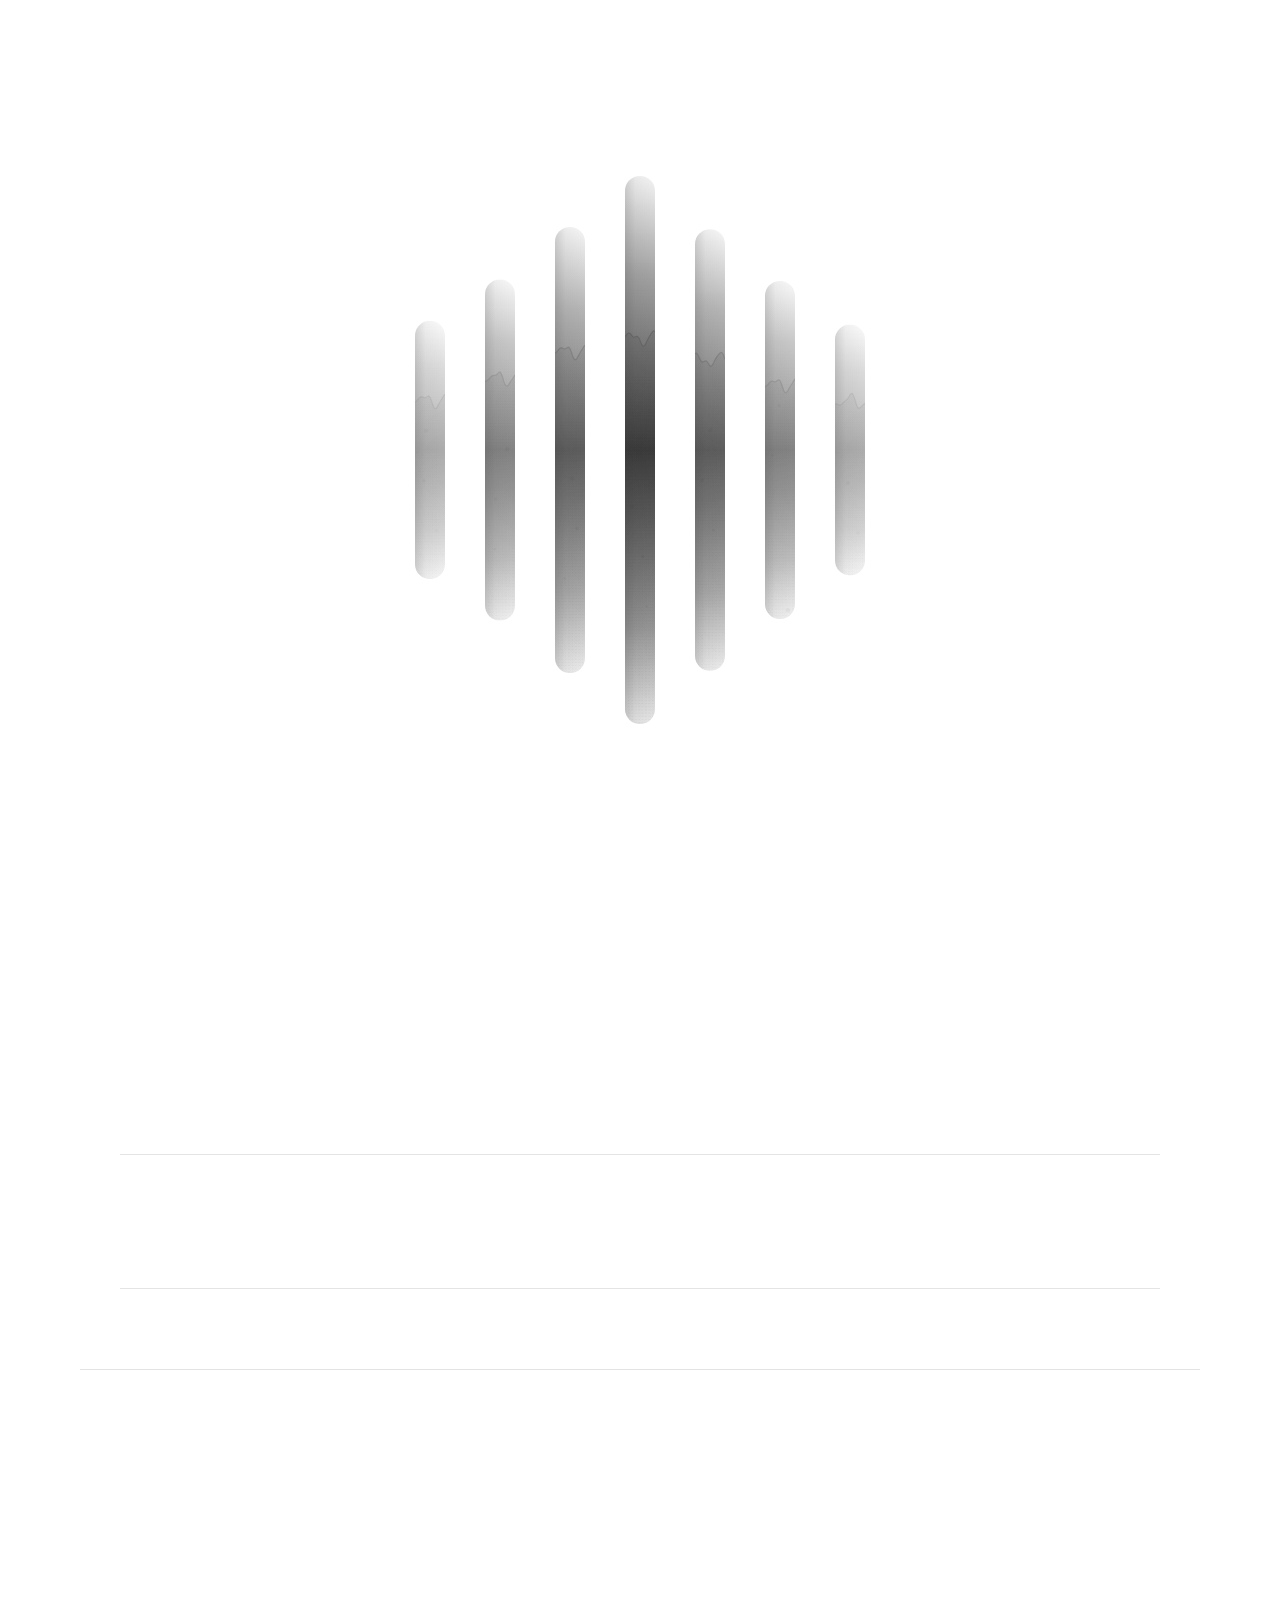
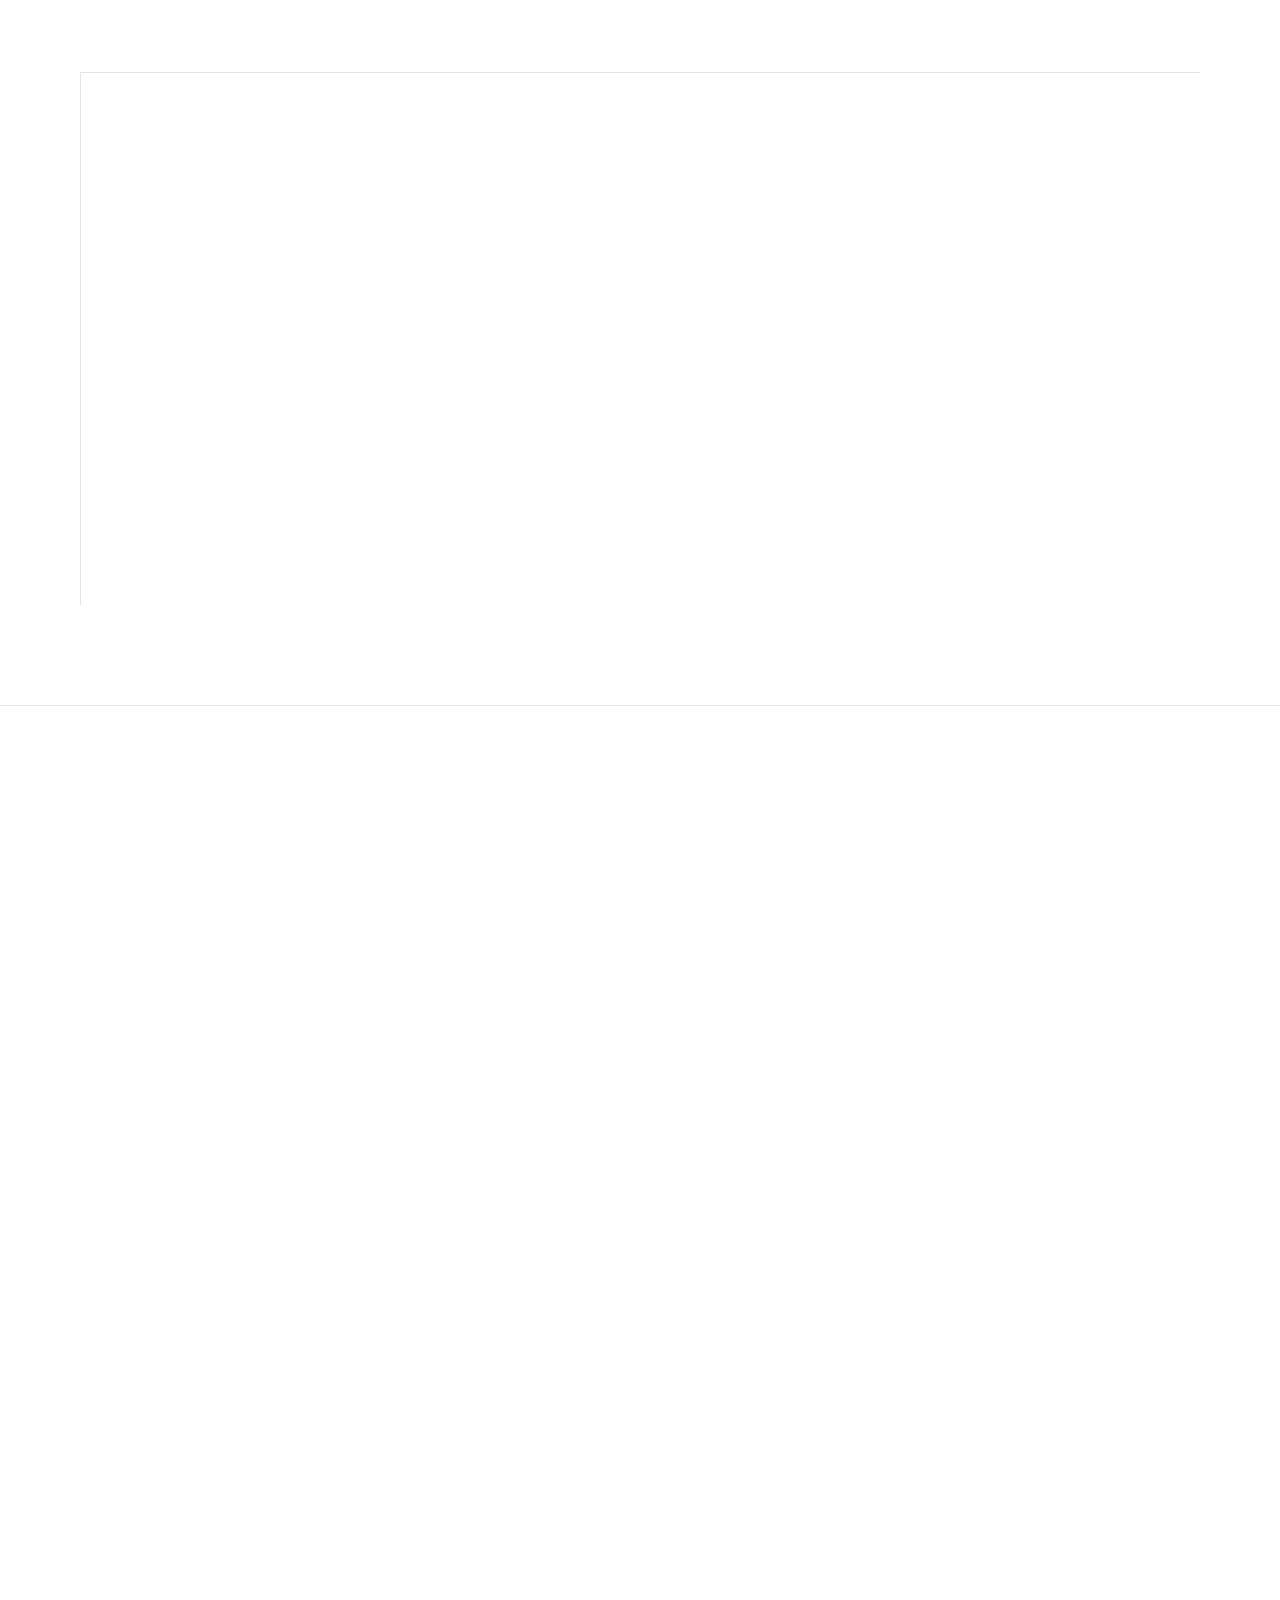
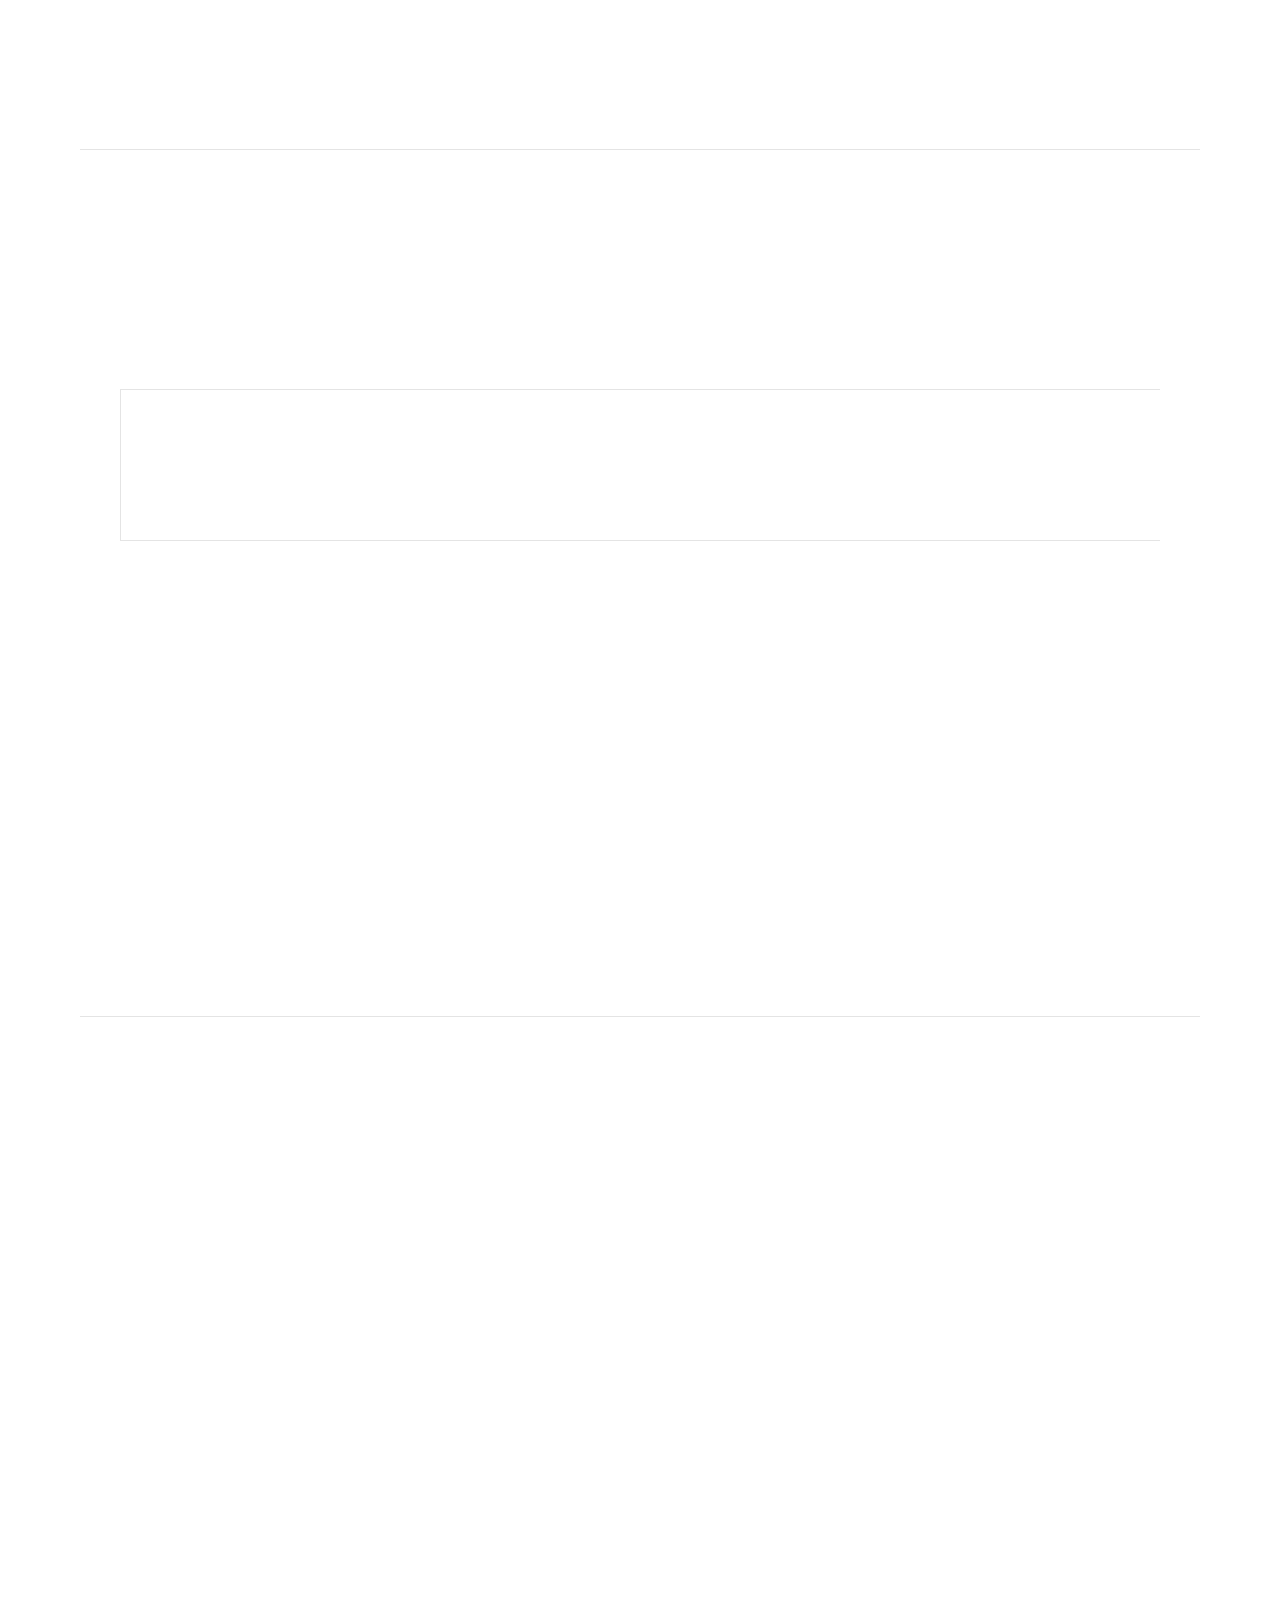
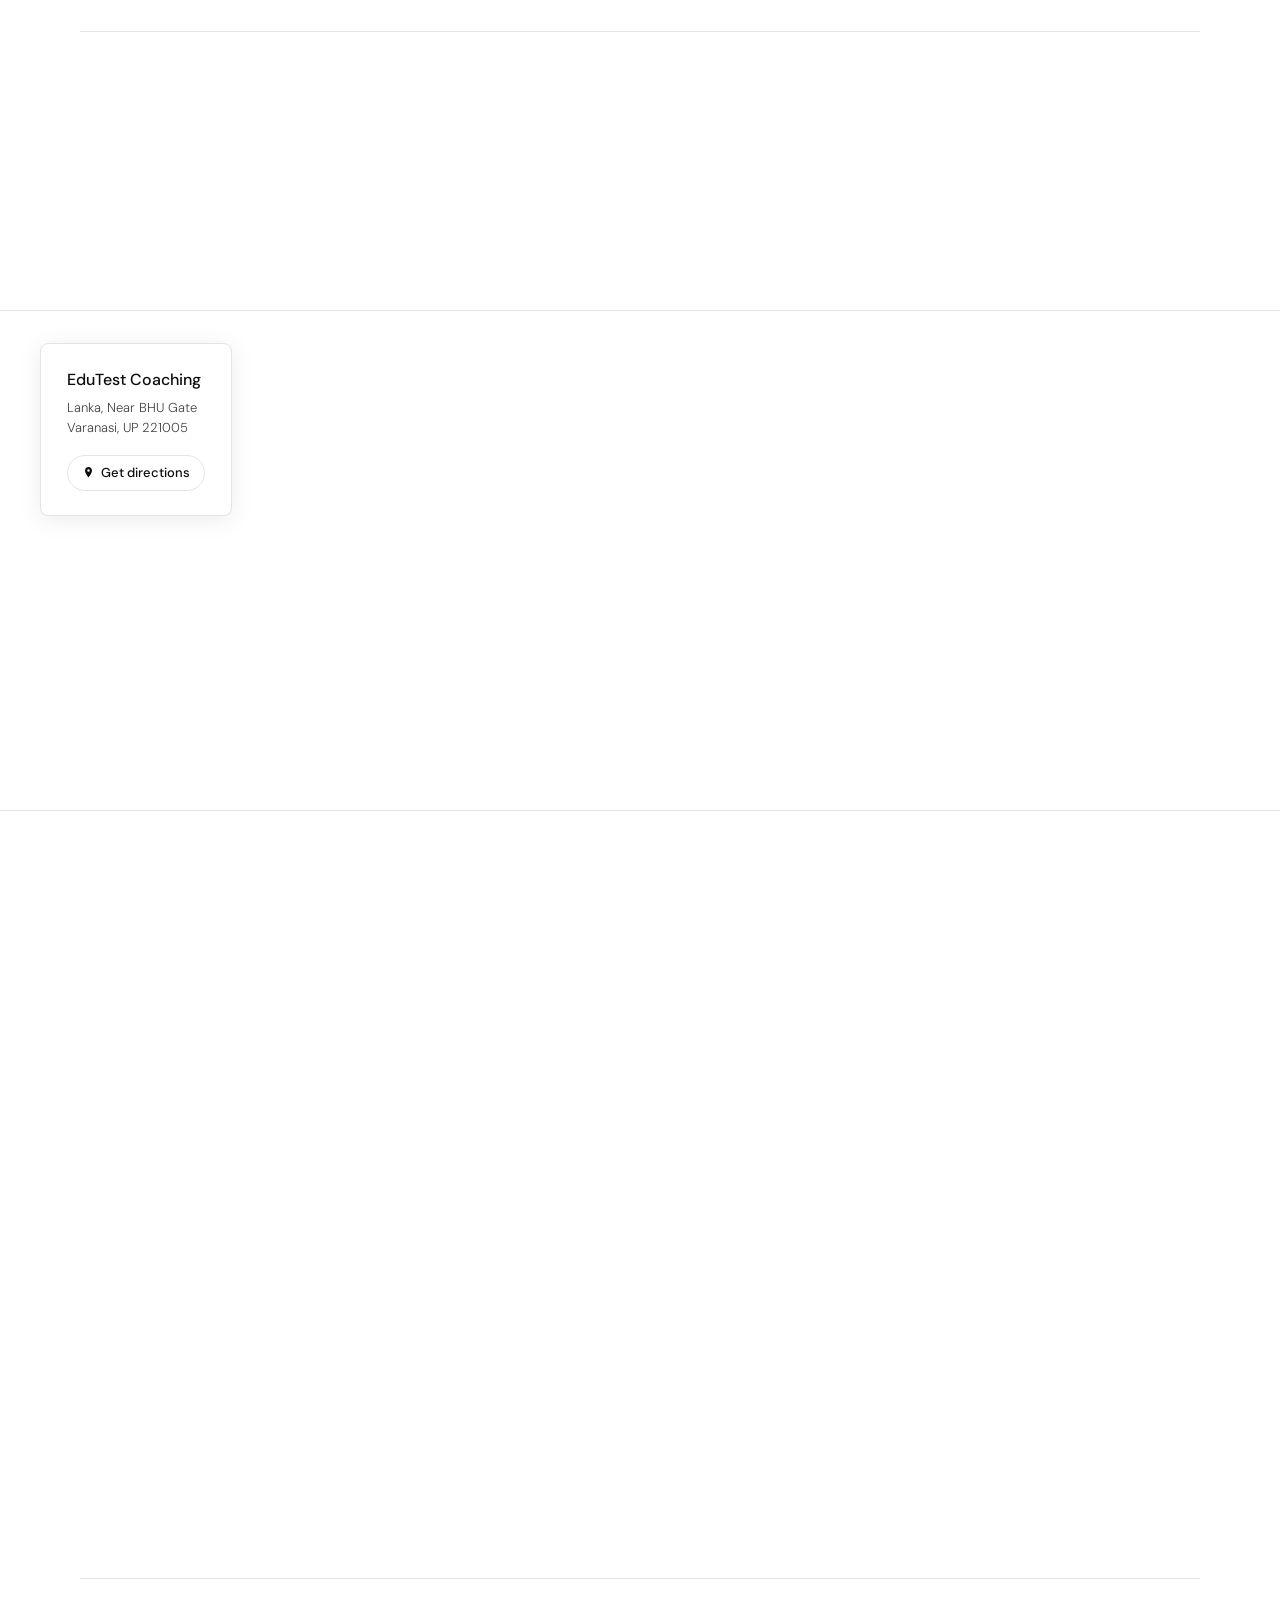
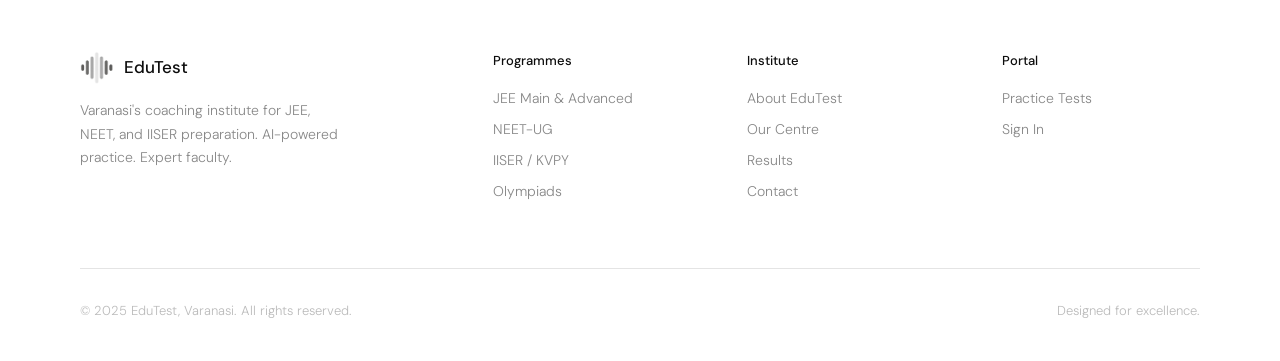
==== index.html @ 00a248c8 "first commit" ====
<!DOCTYPE html>
<html lang="en">
<head>
<meta charset="UTF-8">
<meta name="viewport" content="width=device-width, initial-scale=1.0">
<title>EduTest — Varanasi</title>
<link rel="preconnect" href="https://fonts.googleapis.com">
<link href="https://fonts.googleapis.com/css2?family=Google+Sans:wght@300;400;500&family=Google+Sans+Display:wght@400;500&display=swap" rel="stylesheet">
<link href="https://fonts.googleapis.com/css2?family=DM+Sans:wght@300;400;500&display=swap" rel="stylesheet">
<link rel="stylesheet" href="https://unpkg.com/leaflet@1.9.4/dist/leaflet.css"/>
<link rel="stylesheet" href="mediaquery.css">

<style>
/* ============================================================
   RESET & TOKENS
============================================================ */
*, *::before, *::after { box-sizing: border-box; margin: 0; padding: 0; }
html { font-size: 16px; scroll-behavior: smooth; }

:root {
  --white: #ffffff;
  --ink: #0d0d0d;
  --ink2: #444444;
  --ink3: #888888;
  --ink4: #bbbbbb;
  --line: #e4e4e4;
  --bg: #f7f7f7;
  --font: 'DM Sans', 'Google Sans', sans-serif;
  --nav-h: 64px;
  --sub-h: 52px;
  --ease: cubic-bezier(0.4, 0, 0.2, 1);
  --max: 1120px;
}

body {
  font-family: var(--font);
  background: var(--white);
  color: var(--ink);
  -webkit-font-smoothing: antialiased;
  line-height: 1.5;
  overflow-x: hidden;
}

/* Buttons */
.btn-ghost {
  padding: 8px 18px; border-radius: 999px;
  border: 1.5px solid var(--line);
  background: transparent; color: var(--ink);
  font-family: var(--font); font-size: 14px; font-weight: 400;
  cursor: pointer; text-decoration: none;
  transition: all 0.15s var(--ease);
}
.btn-ghost:hover { background: var(--bg); border-color: #ccc; }

.btn-fill {
  padding: 8px 20px; border-radius: 999px;
  border: none; background: var(--ink); color: white;
  font-family: var(--font); font-size: 14px; font-weight: 500;
  cursor: pointer; text-decoration: none;
  display: inline-flex; align-items: center; gap: 7px;
  transition: opacity 0.15s, transform 0.15s var(--ease);
}
.btn-fill:hover { opacity: 0.82; transform: translateY(-1px); }

/* ============================================================
   NAVBAR — UNIFIED
============================================================ */
.nav-sub {
  position: fixed;
  top: 0; left: 0; right: 0;
  height: 64px;
  z-index: 9999;
  background: rgba(255,255,255,0.0);
  transition: background 0.3s var(--ease), backdrop-filter 0.3s;
  padding: 0 40px;
  display: flex;
  align-items: center;
  justify-content: space-between;
  gap: 40px;
}
.nav-sub::-webkit-scrollbar { display: none; }

.nav-sub.scrolled {
  background: rgba(255,255,255,0.75);
  backdrop-filter: blur(20px);
  -webkit-backdrop-filter: blur(20px);
}



.nav-brand {
  display: flex; align-items: center; gap: 10px;
  text-decoration: none; color: var(--ink);
  font-size: 17px; font-weight: 500;
  letter-spacing: -0.01em;
  white-space: nowrap;
}

.nav-logo-fallback {
  width: 34px; height: 34px;
  border: 1.5px solid var(--ink);
  border-radius: 8px;
  display: flex; align-items: center; justify-content: center;
  font-size: 16px; font-weight: 600; color: var(--ink);
}

.nav-tabs {
  display: flex;
  align-items: center;
  gap: 8px;
  flex: 1;
  justify-content: center;
  overflow-x: auto;
}
.nav-tabs::-webkit-scrollbar { display: none; }

.sub-tab {
  padding: 9px 18px; border-radius: 999px;
  border: none; background: transparent;
  font-family: var(--font); font-size: 14px;
  color: var(--ink3); cursor: pointer;
  white-space: nowrap;
  transition: all 0.18s var(--ease);
}
.sub-tab:hover { color: var(--ink); background: rgba(0,0,0,0.05); }
.sub-tab.active {
  background: var(--ink); color: white;
}

.nav-actions {
  display: flex; align-items: center; gap: 10px;
  white-space: nowrap;
}

/* ============================================================
   PAGE
============================================================ */
.page-offset { padding-top: 64px; }

section { scroll-margin-top: 88px; }

/* ============================================================
   HERO
============================================================ */
.hero {
  padding: 80px 40px 80px;
  max-width: var(--max);
  margin: 0 auto;
  border-bottom: 1px solid var(--line);
}

.hero h1 {
  font-size: clamp(48px, 6.5vw, 88px);
  font-weight: 400;
  line-height: 1.04;
  letter-spacing: -0.035em;
  color: var(--ink);
  max-width: 820px;
  margin-bottom: 28px;
}

.hero-body {
  font-size: 18px;
  font-weight: 300;
  color: var(--ink2);
  max-width: 520px;
  line-height: 1.7;
  margin-bottom: 40px;
}

.hero-btns { display: flex; gap: 12px; flex-wrap: wrap; }
.btn-primary-lg {
  padding: 13px 28px; border-radius: 999px;
  background: var(--ink); color: white; border: none;
  font-family: var(--font); font-size: 15px; font-weight: 500;
  cursor: pointer; text-decoration: none;
  display: inline-flex; align-items: center; gap: 8px;
  transition: opacity 0.15s, transform 0.18s var(--ease);
}
.btn-primary-lg:hover { opacity: 0.82; transform: translateY(-2px); }
.btn-outline-lg {
  padding: 13px 28px; border-radius: 999px;
  background: transparent; color: var(--ink);
  border: 1.5px solid var(--line);
  font-family: var(--font); font-size: 15px; font-weight: 400;
  cursor: pointer; text-decoration: none;
  display: inline-flex; align-items: center; gap: 8px;
  transition: all 0.15s var(--ease);
}
.btn-outline-lg:hover { background: var(--bg); border-color: #bbb; }

/* Hero image placeholder */
.hero-img-placeholder {
  width: 100%; height: 480px;
  background: var(--bg);
  border: 1.5px dashed var(--line);
  border-radius: 4px;
  margin-top: 64px;
  display: flex; align-items: center; justify-content: center;
  flex-direction: column; gap: 10px;
  color: var(--ink4);
}
.hero-img-placeholder svg { opacity: 0.4; }
.hero-img-placeholder span { font-size: 13px; }

/* Hero image */
.hero-img {
  width: 100%; height: auto;
  border-radius: 4px;
  margin-top: -100px;
  display: block;
}

/* Numbers row */
.hero-stats {
  display: flex; gap: 0;
  margin-top: 64px;
  border-top: 1px solid var(--line);
  border-bottom: 1px solid var(--line);
}
.hero-stat {
  flex: 1; padding: 32px 24px;
  border-right: 1px solid var(--line);
}
.hero-stat:last-child { border-right: none; }
.hero-stat-n {
  font-size: 44px; font-weight: 400;
  letter-spacing: -0.03em; line-height: 1;
  margin-bottom: 5px;
}
.hero-stat-l { font-size: 13px; color: var(--ink3); font-weight: 400; }

/* ============================================================
   SECTION COMMON
============================================================ */
.sec {
  padding: 100px 40px;
  max-width: var(--max);
  margin: 0 auto;
  border-bottom: 1px solid var(--line);
}
.sec-full {
  padding: 100px 40px;
  border-bottom: 1px solid var(--line);
}
.sec-inner { max-width: var(--max); margin: 0 auto; }

.sec-label {
  font-size: 12px; font-weight: 500;
  text-transform: uppercase; letter-spacing: 0.1em;
  color: var(--ink3); margin-bottom: 18px;
}
.sec-h {
  font-size: clamp(32px, 4vw, 52px);
  font-weight: 400;
  letter-spacing: -0.025em;
  line-height: 1.08;
  color: var(--ink);
}
.sec-body {
  font-size: 16px; font-weight: 300;
  color: var(--ink2); line-height: 1.75;
  max-width: 600px;
  margin-top: 18px;
}

/* ============================================================
   PROGRAMMES GRID (like AlphaFold 3-col)
============================================================ */
#programmes { padding: 100px 40px; border-bottom: 1px solid var(--line); }
.prog-header { max-width: var(--max); margin: 0 auto 56px; }

.prog-grid {
  max-width: var(--max); margin: 0 auto;
  display: grid;
  grid-template-columns: repeat(3, 1fr);
  border: 1px solid var(--line);
  border-right: none; border-bottom: none;
}
.prog-card {
  padding: 40px 36px 36px;
  border-right: 1px solid var(--line);
  border-bottom: 1px solid var(--line);
  text-decoration: none; color: inherit;
  display: flex;
  flex-direction: column;
  transition: background 0.18s var(--ease);
  cursor: pointer;
}
.prog-card:hover { background: var(--bg); }

/* Image placeholder inside card */
.prog-img {
  width: 100%; height: 200px;
  background: var(--bg);
  border: 1.5px dashed var(--line);
  border-radius: 4px;
  margin-bottom: 28px;
  display: flex; align-items: center; justify-content: center;
  flex-direction: column; gap: 8px;
  color: var(--ink4); font-size: 12px;
  transition: background 0.18s;
}
.prog-card:hover .prog-img { background: #eeeeee; }

.prog-icon { width: 36px; height: 36px; margin-bottom: 20px; }
.prog-name {
  font-size: 22px; font-weight: 500;
  letter-spacing: -0.01em; margin-bottom: 10px;
  line-height: 1.2;
}
.prog-desc {
  font-size: 14px; color: var(--ink2);
  line-height: 1.65; font-weight: 300;
  margin-bottom: 24px;
  flex-grow: 1;
}
.prog-link {
  display: inline-flex; align-items: center; gap: 6px;
  font-size: 13px; font-weight: 500; color: var(--ink);
}
.prog-link svg { transition: transform 0.15s; }
.prog-card:hover .prog-link svg { transform: translateX(4px); }

/* ============================================================
   ABOUT SPLIT
============================================================ */
.about-split {
  display: grid;
  grid-template-columns: 1fr 1fr;
  gap: 80px; align-items: center;
}
.about-img {
  width: 100%; height: 460px;
  background: var(--bg);
  border-radius: 4px;
  display: flex; align-items: center; justify-content: center;
  flex-direction: column; gap: 8px;
  color: var(--ink4); font-size: 12px;
}
.about-text h2 {
  font-size: clamp(30px, 3.5vw, 46px);
  font-weight: 400; letter-spacing: -0.025em; line-height: 1.1;
  margin-bottom: 20px;
}
.about-text p {
  font-size: 15px; color: var(--ink2); line-height: 1.8;
  font-weight: 300; margin-bottom: 14px;
}
.about-text p:last-of-type { margin-bottom: 28px; }

/* Features list */
.feat-list { margin-top: 32px; }
.feat-row {
  display: flex; gap: 18px; padding: 20px 0;
  border-bottom: 1px solid var(--line);
}
.feat-row:first-child { border-top: 1px solid var(--line); }
.feat-icon {
  width: 36px; height: 36px; min-width: 36px;
  border: 1px solid var(--line); border-radius: 8px;
  display: flex; align-items: center; justify-content: center;
}
.feat-text h4 { font-size: 14px; font-weight: 500; margin-bottom: 2px; }
.feat-text p  { font-size: 13px; color: var(--ink3); font-weight: 300; line-height: 1.5; }

/* ============================================================
   RESULTS — NUMBER ROW (like DeepMind stats bar)
============================================================ */
.results-bar {
  display: grid; grid-template-columns: repeat(4, 1fr);
  border: 1px solid var(--line);
  border-right: none;
}
.res-cell {
  padding: 36px 32px;
  border-right: 1px solid var(--line);
}
.res-n {
  font-size: 52px; font-weight: 400;
  letter-spacing: -0.035em; line-height: 1;
  margin-bottom: 6px;
}
.res-l { font-size: 13px; color: var(--ink3); font-weight: 300; }

/* ============================================================
   EXAM PORTAL CTA SECTION
============================================================ */
.portal-cta {
  padding: 100px 40px;
  max-width: var(--max);
  margin: 0 auto;
  display: grid;
  grid-template-columns: 1fr 1fr;
  gap: 80px;
  align-items: center;
  border-bottom: 1px solid var(--line);
}
.portal-cta-text h2 {
  font-size: clamp(32px, 4vw, 52px);
  font-weight: 400; letter-spacing: -0.025em; line-height: 1.08;
  margin-bottom: 20px;
}
.portal-cta-text p {
  font-size: 15px; color: var(--ink2); font-weight: 300; line-height: 1.8;
  margin-bottom: 32px;
}
.portal-img {
  width: 100%; height: 380px;
  background: var(--bg);
  border: 1.5px dashed var(--line);
  border-radius: 4px;
  display: flex; align-items: center; justify-content: center;
  flex-direction: column; gap: 8px;
  color: var(--ink4); font-size: 12px;
}

/* ============================================================
   MAP SECTION
============================================================ */
.map-section { padding: 0; border-bottom: 1px solid var(--line); }
.map-header {
  max-width: var(--max); margin: 0 auto;
  padding: 72px 40px 48px;
}
.map-header h2 {
  font-size: clamp(32px, 4vw, 52px);
  font-weight: 400; letter-spacing: -0.025em; line-height: 1.08;
  margin-bottom: 14px;
}
.map-header p { font-size: 15px; color: var(--ink2); font-weight: 300; }

.map-container {
  position: relative;
  height: 500px;
  border-top: 1px solid var(--line);
  z-index: 1;
}
#map { width: 100%; height: 100%; z-index: 1; }

.map-info-card {
  position: absolute; top: 32px; left: 40px; z-index: 999;
  background: white;
  border: 1px solid var(--line);
  border-radius: 8px;
  padding: 24px 26px;
  max-width: 280px;
  box-shadow: 0 4px 24px rgba(0,0,0,0.08);
}
.map-info-card h3 { font-size: 16px; font-weight: 500; margin-bottom: 6px; }
.map-info-card p  { font-size: 13px; color: var(--ink2); line-height: 1.6; margin-bottom: 16px; font-weight: 300; }
.map-info-card a {
  display: inline-flex; align-items: center; gap: 6px;
  font-size: 13px; font-weight: 500; color: var(--ink);
  text-decoration: none; padding: 7px 14px;
  border: 1px solid var(--line); border-radius: 999px;
  transition: all 0.15s;
}
.map-info-card a:hover { background: var(--bg); }

/* ============================================================
   FOOTER
============================================================ */
footer {
  padding: 72px 40px 40px;
}
.footer-inner { max-width: var(--max); margin: 0 auto; }
.footer-top {
  display: grid;
  grid-template-columns: 1.8fr 1fr 1fr 1fr;
  gap: 56px;
  padding-bottom: 56px;
  border-bottom: 1px solid var(--line);
}
.footer-brand p {
  font-size: 14px; color: var(--ink3);
  line-height: 1.7; margin-top: 14px;
  max-width: 260px; font-weight: 300;
}
.footer-col h4 { font-size: 13px; font-weight: 500; margin-bottom: 18px; }
.footer-col a {
  display: block; font-size: 14px; color: var(--ink3);
  text-decoration: none; margin-bottom: 10px; font-weight: 300;
  transition: color 0.12s;
}
.footer-col a:hover { color: var(--ink); }
.footer-bottom {
  display: flex; justify-content: space-between; align-items: center;
  padding-top: 32px;
  font-size: 13px; color: var(--ink4); font-weight: 300;
}

/* ============================================================
   PLACEHOLDER HELPER
============================================================ */
.ph-icon {
  width: 32px; height: 32px; opacity: 0.3;
}

/* ============================================================
   SCROLL ANIMATIONS
============================================================ */
.reveal {
  opacity: 0; transform: translateY(20px);
  transition: opacity 0.6s var(--ease), transform 0.6s var(--ease);
}
.reveal.in { opacity: 1; transform: translateY(0); }

/* Stagger children */
.reveal-group > * {
  opacity: 0; transform: translateY(20px);
  transition: opacity 0.5s var(--ease), transform 0.5s var(--ease);
}
.reveal-group.in > *:nth-child(1) { opacity:1;transform:translateY(0);transition-delay:0ms }
.reveal-group.in > *:nth-child(2) { opacity:1;transform:translateY(0);transition-delay:80ms }
.reveal-group.in > *:nth-child(3) { opacity:1;transform:translateY(0);transition-delay:160ms }
.reveal-group.in > *:nth-child(4) { opacity:1;transform:translateY(0);transition-delay:240ms }

/* ============================================================
   RESPONSIVE
============================================================ */
@media (max-width: 900px) {
  .prog-grid { grid-template-columns: 1fr 1fr; }
  .about-split { grid-template-columns: 1fr; gap: 40px; }
  .results-bar { grid-template-columns: 1fr 1fr; }
  .portal-cta { grid-template-columns: 1fr; gap: 40px; }
  .footer-top { grid-template-columns: 1fr 1fr; gap: 32px; }
  .nav-links { display: none; }
  .hero-stats { flex-direction: column; }
  .hero-stat { border-right: none; border-bottom: 1px solid var(--line); padding: 20px 0; }
}
@media (max-width: 600px) {
  .nav-sub { padding: 0 20px; }
  .nav-tabs { gap: 4px; }
  .sub-tab { padding: 7px 12px; font-size: 13px; }
  .nav-brand { font-size: 15px; }
  .hero, .sec, #programmes { padding: 60px 20px; }
  .sec-full { padding: 60px 20px; }
  .prog-grid { grid-template-columns: 1fr; }
  .results-bar { grid-template-columns: 1fr; }
  .footer-top { grid-template-columns: 1fr; }
  footer { padding: 48px 20px 32px; }
  .map-info-card { top: 16px; left: 16px; max-width: 220px; padding: 16px 18px; }
}
</style>

<!-- Priority: Load navbar responsive AFTER inline styles for higher specificity -->
<link rel="stylesheet" href="navbar_mediaquery.css">

</head>
<body>

<!-- ============================================================
  LOADING SCREEN WITH WAVE ANIMATION
============================================================ -->
<div id="loadingScreen" style="position: fixed; top: 0; left: 0; width: 100%; height: 100%; background: #ffffff; display: flex; align-items: center; justify-content: center; z-index: 10000; opacity: 1; transition: opacity 0.6s ease-out;">
  <iframe src="logo_and_loading.html" id="loadingIframe" style="border: none; width: 100%; height: 100%;"></iframe>
</div>

<!-- ============================================================
  NAVBAR (Unified)
============================================================ -->
<nav class="nav-sub" id="navSub">
  <!-- Brand -->
  <a class="nav-brand" href="#">
    <img src="logo.png" alt="EduTest Logo" style="width: 34px; height: 34px; border-radius: 8px; display: block;">
    EduTest
  </a>

  <!-- Navigation Tabs -->
  <div class="nav-tabs">
    <button class="sub-tab active" onclick="scrollToSec('home', this)">Home</button>
    <button class="sub-tab" onclick="scrollToSec('programmes', this)">Programmes</button>
    <button class="sub-tab" onclick="scrollToSec('about', this)">About</button>
    <button class="sub-tab" onclick="scrollToSec('results', this)">Results</button>
    <button class="sub-tab" onclick="scrollToSec('centre', this)">Our Centre</button>
    <button class="sub-tab" onclick="scrollToSec('portal', this)">Exam Portal</button>
    <button class="sub-tab" onclick="scrollToSec('contact', this)">Contact</button>
  </div>

  <!-- Action Buttons -->
  <div class="nav-actions">
    <a href="#portal" class="btn-ghost">Sign in</a>
    <a href="#portal" class="btn-fill">
      <svg width="13" height="13" viewBox="0 0 13 13" fill="none">
        <path d="M6.5 1l1.4 3.1L11 5.2l-3.1 1.3L6.5 10 5.1 6.5 2 5.2l3.1-1.1L6.5 1z" fill="white"/>
      </svg>
      Enter Portal
    </a>
  </div>
</nav>

<!-- ============================================================
  PAGE
============================================================ -->
<div class="page-offset">

<!-- ==================== HERO ==================== -->
<section id="home">
  <div class="hero">
    <h1 class="reveal">Prepare smarter.<br>Achieve more.</h1>

    <p class="hero-body reveal">
      JEE, NEET, IISER — structured preparation with experienced faculty and an AI-powered practice platform.
    </p>

    <div class="hero-btns reveal">
      <a href="#portal" class="btn-primary-lg">
        <svg width="14" height="14" viewBox="0 0 14 14" fill="none"><path d="M7 1l1.5 3.5L12 6l-3.5 1.5L7 11l-1.5-3.5L2 6l3.5-1.5L7 1z" fill="white"/></svg>
        Start Practicing
      </a>
      <a href="#about" class="btn-outline-lg">Learn about us</a>
    </div>

    <!-- HERO IMAGE -->
    <img src="Home_tree.svg" alt="Hero banner" class="hero-img reveal">

    <!-- STATS -->
    <div class="hero-stats reveal-group">
      <div class="hero-stat">
        <div class="hero-stat-n" data-count="1200" data-suffix="+">—</div>
        <div class="hero-stat-l">Students enrolled</div>
      </div>
      <div class="hero-stat">
        <div class="hero-stat-n" data-count="340" data-suffix="+">—</div>
        <div class="hero-stat-l">JEE selections 2024</div>
      </div>
      <div class="hero-stat">
        <div class="hero-stat-n" data-count="280" data-suffix="+">—</div>
        <div class="hero-stat-l">NEET qualifiers 2024</div>
      </div>
      <div class="hero-stat">
        <div class="hero-stat-n" data-count="8">—</div>
        <div class="hero-stat-l">Years of operation</div>
      </div>
    </div>
  </div>
</section>

<!-- ==================== PROGRAMMES ==================== -->
<section id="programmes">
  <div class="prog-header reveal">
    <div class="sec-label">Our Programmes</div>
    <h2 class="sec-h" style="max-width:600px">Every path to excellence, covered.</h2>
  </div>

  <div class="prog-grid reveal-group">

    <!-- JEE -->
    <a class="prog-card" href="#programmes">
      <img src="IIT Bombay.jpg" alt="IIT Bombay" class="prog-img" style="width: 100%; height: 200px; object-fit: cover; border-radius: 4px; margin-bottom: 28px;">
      <div class="sec-label" style="margin-bottom:10px">Engineering Entrance</div>
      <div class="prog-name">JEE Main<br>& Advanced</div>
      <p class="prog-desc">Comprehensive preparation covering Physics, Chemistry, and Mathematics with deep conceptual focus and unlimited AI practice tests.</p>
      <span class="prog-link">
        Learn more
        <svg width="14" height="14" viewBox="0 0 14 14" fill="none"><path d="M3 7h8M7 3l4 4-4 4" stroke="currentColor" stroke-width="1.4" stroke-linecap="round"/></svg>
      </span>
    </a>

    <!-- NEET -->
    <a class="prog-card" href="#programmes">
      <img src="AIMS.jpg" alt="AIMS Delhi" class="prog-img" style="width: 100%; height: 200px; object-fit: cover; object-position: bottom; border-radius: 4px; margin-bottom: 28px;">
      <div class="sec-label" style="margin-bottom:10px">Medical Entrance</div>
      <div class="prog-name">NEET-UG<br>Preparation</div>
      <p class="prog-desc">Structured medical entrance preparation covering Biology, Physics, and Chemistry. Proven methods trusted by hundreds of aspirants.</p>
      <span class="prog-link">
        Learn more
        <svg width="14" height="14" viewBox="0 0 14 14" fill="none"><path d="M3 7h8M7 3l4 4-4 4" stroke="currentColor" stroke-width="1.4" stroke-linecap="round"/></svg>
      </span>
    </a>

    <!-- IISER -->
    <a class="prog-card" href="#programmes">
      <img src="IISC.svg" alt="IISc Bangalore" class="prog-img" style="width: 100%; height: 200px; object-fit: cover; object-position: center; border-radius: 4px; margin-bottom: 28px;">
      <div class="sec-label" style="margin-bottom:10px">Research Sciences</div>
      <div class="prog-name">IISER · KVPY<br>& Olympiads</div>
      <p class="prog-desc">Research-oriented preparation for IISER Aptitude Test, KVPY fellowship, and national science olympiads. Built for curious minds.</p>
      <span class="prog-link">
        Learn more
        <svg width="14" height="14" viewBox="0 0 14 14" fill="none"><path d="M3 7h8M7 3l4 4-4 4" stroke="currentColor" stroke-width="1.4" stroke-linecap="round"/></svg>
      </span>
    </a>

  </div>
</section>

<!-- ==================== ABOUT ==================== -->
<section id="about">
  <div class="sec">
    <div class="about-split">
      <div class="about-img reveal">
        <img src="library.svg" alt="EduTest Coaching Centre" style="width: 100%; height: 100%; object-fit: cover; border-radius: 4px;">
      </div>
      <div class="about-text reveal">
        <div class="sec-label">About EduTest</div>
        <h2>Eight years.<br>One mission.</h2>
        <p>EduTest was founded in Varanasi in 2017 to give every student from this city the same quality of preparation available in Kota — without leaving home.</p>
        <p>Small batches. Experienced faculty. An AI-powered practice platform that never runs out of questions. This is how we prepare students who compete at the national level.</p>
        <a href="#contact" class="btn-outline-lg" style="margin-top:8px">Get in touch</a>

        <div class="feat-list">
          <div class="feat-row">
            <div class="feat-icon">
              <svg width="18" height="18" viewBox="0 0 18 18" fill="none"><rect x="2" y="2" width="14" height="14" rx="3" stroke="currentColor" stroke-width="1.3"/><path d="M5 9h8M9 5v8" stroke="currentColor" stroke-width="1.3" stroke-linecap="round"/></svg>
            </div>
            <div class="feat-text">
              <h4>AI-Generated Practice Tests</h4>
              <p>Unlimited JEE/NEET questions generated on demand, tailored to difficulty and subject.</p>
            </div>
          </div>
          <div class="feat-row">
            <div class="feat-icon">
              <svg width="18" height="18" viewBox="0 0 18 18" fill="none"><circle cx="9" cy="9" r="7" stroke="currentColor" stroke-width="1.3"/><path d="M9 5v4l3 2" stroke="currentColor" stroke-width="1.3" stroke-linecap="round"/></svg>
            </div>
            <div class="feat-text">
              <h4>3-Hour Timed Mock Tests</h4>
              <p>Real exam conditions with tab-switch monitoring and instant result analysis.</p>
            </div>
          </div>
          <div class="feat-row">
            <div class="feat-icon">
              <svg width="18" height="18" viewBox="0 0 18 18" fill="none"><path d="M9 2C6.24 2 4 4.24 4 7c0 4 5 9 5 9s5-5 5-9c0-2.76-2.24-5-5-5zm0 6.5a1.5 1.5 0 1 1 0-3 1.5 1.5 0 0 1 0 3z" stroke="currentColor" stroke-width="1.3" fill="none"/></svg>
            </div>
            <div class="feat-text">
              <h4>Offline Centre in Varanasi</h4>
              <p>Dedicated lab near BHU Gate with 15 computers, smart classrooms, and daily doubt sessions.</p>
            </div>
          </div>
        </div>
      </div>
    </div>
  </div>
</section>

<!-- ==================== RESULTS ==================== -->
<section id="results">
  <div class="sec">
    <div class="sec-label reveal">2024 Results</div>
    <h2 class="sec-h reveal" style="margin-bottom:48px">The numbers speak.</h2>
    <div class="results-bar reveal-group">
      <div class="res-cell">
        <div class="res-n" data-count="340" data-suffix="+">—</div>
        <div class="res-l">JEE Main qualifiers</div>
      </div>
      <div class="res-cell">
        <div class="res-n" data-count="89" data-suffix="+">—</div>
        <div class="res-l">JEE Advanced qualifiers</div>
      </div>
      <div class="res-cell">
        <div class="res-n" data-count="280" data-suffix="+">—</div>
        <div class="res-l">NEET qualifiers</div>
      </div>
      <div class="res-cell">
        <div class="res-n" data-count="42" data-suffix="+">—</div>
        <div class="res-l">Govt MBBS seats</div>
      </div>
    </div>

<!-- Toppers image placeholder -->
<img src="foot.svg" style="width:100%;height:320px;object-fit:cover;object-position:center;border-radius:4px;margin-top:48px;" class="reveal">
</div>
</section>

<!-- ==================== EXAM PORTAL ==================== -->
<section id="portal">
  <div class="portal-cta">
    <div class="portal-cta-text reveal">
      <div class="sec-label">Practice Portal</div>
      <h2>Unlimited AI practice. Anytime.</h2>
      <p>Sign in with your Google account to access the exam portal. Generate JEE, NEET, or IISER questions instantly, take 3-hour timed tests, and review every answer in detail.</p>
      <p>Your progress is saved automatically. Every test. Every score. All in one place.</p>
      <a href="pages/exam-portal.html" class="btn-primary-lg">
        <svg width="14" height="14" viewBox="0 0 14 14" fill="none"><path d="M7 1l1.5 3.5L12 6l-3.5 1.5L7 11l-1.5-3.5L2 6l3.5-1.5L7 1z" fill="white"/></svg>
        Enter Exam Portal
      </a>
    </div>
    <div class="portal-img reveal">
      <svg class="ph-icon" viewBox="0 0 32 32" fill="none"><rect x="4" y="6" width="24" height="20" rx="2" stroke="currentColor" stroke-width="1.5"/><path d="M4 13h24M10 6v4" stroke="currentColor" stroke-width="1.3"/></svg>
      <img src="mission.jpg" style="width:100%;height:380px;object-fit:cover;object-position:center;border-radius:4px;" class="reveal">>
    </div>
  </div>
</section>

<!-- ==================== CENTRE / MAP ==================== -->
<section id="centre">
  <div class="map-section">
    <div class="map-header">
      <div class="sec-label reveal">Our Centre</div>
      <h2 class="reveal">Varanasi, Uttar Pradesh.</h2>
      <p class="reveal" style="font-size:15px;color:var(--ink2);font-weight:300;max-width:480px;line-height:1.75;margin-top:12px">Located near BHU Gate, Lanka. Dedicated computer lab, smart classrooms, and daily doubt sessions — all under one roof.</p>
    </div>
    <div class="map-container">
      <div class="map-info-card">
        <h3>EduTest Coaching</h3>
        <p>Lanka, Near BHU Gate<br>Varanasi, UP 221005</p>
        <a href="https://www.google.com/maps?q=25.2677,82.9913" target="_blank">
          <svg width="13" height="13" viewBox="0 0 13 13" fill="none"><path d="M6.5 1C4.57 1 3 2.57 3 4.5c0 2.75 3.5 7 3.5 7s3.5-4.25 3.5-7C10 2.57 8.43 1 6.5 1zm0 4.75a1.25 1.25 0 1 1 0-2.5 1.25 1.25 0 0 1 0 2.5z" fill="currentColor"/></svg>
          Get directions
        </a>
      </div>
      <div id="map"></div>
    </div>
  </div>
</section>

<!-- ==================== CONTACT ==================== -->
<section id="contact">
  <div class="sec">
    <div class="about-split">
      <div class="reveal">
        <div class="sec-label">Contact</div>
        <h2 class="sec-h" style="margin-bottom:20px">Get in touch.</h2>
        <p class="sec-body" style="margin-top:0;margin-bottom:40px">Questions about admissions, batches, or fees? We respond within a few hours.</p>
        <div style="border-top:1px solid var(--line)">
          <div style="padding:20px 0;border-bottom:1px solid var(--line)">
            <div class="sec-label" style="margin-bottom:4px">Phone</div>
            <a href="tel:+9198765432**" style="font-size:20px;font-weight:400;color:var(--ink);text-decoration:none;letter-spacing:-0.01em">+91 98765 43210</a>
          </div>
          <div style="padding:20px 0;border-bottom:1px solid var(--line)">
            <div class="sec-label" style="margin-bottom:4px">Email</div>
            <a href="mailto:info@edutest.in" style="font-size:20px;font-weight:400;color:var(--ink);text-decoration:none;letter-spacing:-0.01em">info@edutest.in</a>
          </div>
          <div style="padding:20px 0;border-bottom:1px solid var(--line)">
            <div class="sec-label" style="margin-bottom:4px">Address</div>
            <span style="font-size:16px;font-weight:300;color:var(--ink2)">Lanka, Near BHU Gate, Varanasi, UP 221005</span>
          </div>
          <div style="padding:20px 0">
            <div class="sec-label" style="margin-bottom:4px">Hours</div>
            <span style="font-size:16px;font-weight:300;color:var(--ink2)">Mon – Sat: 7 AM – 9 PM</span>
          </div>
        </div>
      </div>
      <img src="gate.jpg" alt="EduTest Gate Entrance" style="width:100%;height:420px;border-radius:4px;object-fit:cover;display:block;" class="reveal">
    </div>
  </div>
</section>

</div><!-- end page-offset -->

<!-- ==================== FOOTER ==================== -->
<footer>
  <div class="footer-inner">
    <div class="footer-top">
      <div class="footer-brand">
        <div class="nav-brand" style="display:flex;align-items:center;gap:10px;font-size:17px;font-weight:500">
          <img src="logo.png" alt="EduTest Logo" style="width: 34px; height: 34px; border-radius: 8px;">
          EduTest
        </div>
        <p>Varanasi's coaching institute for JEE, NEET, and IISER preparation. AI-powered practice. Expert faculty.</p>
      </div>
      <div class="footer-col">
        <h4>Programmes</h4>
        <a href="#programmes">JEE Main & Advanced</a>
        <a href="#programmes">NEET-UG</a>
        <a href="#programmes">IISER / KVPY</a>
        <a href="#programmes">Olympiads</a>
      </div>
      <div class="footer-col">
        <h4>Institute</h4>
        <a href="#about">About EduTest</a>
        <a href="#centre">Our Centre</a>
        <a href="#results">Results</a>
        <a href="#contact">Contact</a>
      </div>
      <div class="footer-col">
        <h4>Portal</h4>
        <a href="pages/exam-portal.html">Practice Tests</a>
        <a href="pages/exam-portal.html">Sign In</a>
      </div>
    </div>
    <div class="footer-bottom">
      <span>© 2025 EduTest, Varanasi. All rights reserved.</span>
      <span>Designed for excellence.</span>
    </div>
  </div>
</footer>

<!-- ==================== LEAFLET MAP ==================== -->
<script src="https://unpkg.com/leaflet@1.9.4/dist/leaflet.js"></script>
<script>
// ===== MAP =====
const map = L.map('map', { center:[25.2677,82.9913], zoom:15, scrollWheelZoom:false, zoomControl:true });
L.tileLayer('https://{s}.basemaps.cartocdn.com/light_all/{z}/{x}/{y}{r}.png',{
  attribution:'© OpenStreetMap © CARTO', subdomains:'abcd', maxZoom:19
}).addTo(map);

const pin = L.divIcon({
  className:'',
  html:`<div style="width:40px;height:40px;background:#0d0d0d;border:3px solid white;border-radius:50% 50% 50% 0;transform:rotate(-45deg);box-shadow:0 3px 14px rgba(0,0,0,0.3)"><div style="transform:rotate(45deg);color:white;font-weight:600;font-size:13px;display:flex;align-items:center;justify-content:center;width:100%;height:100%;font-family:'DM Sans',sans-serif">E</div></div>`,
  iconSize:[40,40], iconAnchor:[20,40], popupAnchor:[0,-44]
});

L.marker([25.2677,82.9913],{icon:pin}).addTo(map)
  .bindPopup(`<div style="font-family:'DM Sans',sans-serif;padding:6px 2px"><b style="font-size:14px">EduTest Coaching</b><br><span style="font-size:12px;color:#888">Lanka, Varanasi, UP 221005</span></div>`);

const s=document.createElement('style');
s.textContent='.leaflet-popup-content-wrapper{border-radius:8px;border:1px solid #e4e4e4;box-shadow:0 4px 20px rgba(0,0,0,0.08)}.leaflet-popup-tip{background:white}';
document.head.appendChild(s);

// ===== NAVBAR SCROLL =====
const navSub  = document.getElementById('navSub');
window.addEventListener('scroll', () => {
  const y = window.scrollY;
  navSub.classList.toggle('scrolled', y > 10);
});

// ===== SCROLL TO SECTION =====
function scrollToSec(id, btn) {
  document.querySelectorAll('.sub-tab').forEach(b => b.classList.remove('active'));
  btn.classList.add('active');
  const el = document.getElementById(id);
  if (el) el.scrollIntoView({ behavior: 'smooth' });
}

// ===== REVEAL ON SCROLL =====
const obs = new IntersectionObserver(entries => {
  entries.forEach(e => { if(e.isIntersecting){ e.target.classList.add('in'); obs.unobserve(e.target); } });
}, { threshold: 0.1 });
document.querySelectorAll('.reveal, .reveal-group').forEach(el => obs.observe(el));

// ===== COUNTER ANIMATION =====
const counterObs = new IntersectionObserver(entries => {
  entries.forEach(e => {
    if (!e.isIntersecting) return;
    const el = e.target;
    const target = parseInt(el.dataset.count);
    const suffix = el.dataset.suffix || '';
    const dur = 1000, steps = 40, inc = target / steps;
    let cur = 0, i = 0;
    const t = setInterval(() => {
      i++; cur = Math.min(cur + inc, target);
      el.textContent = Math.floor(cur).toLocaleString() + suffix;
      if (i >= steps) clearInterval(t);
    }, dur / steps);
    counterObs.unobserve(el);
  });
}, { threshold: 0.5 });
document.querySelectorAll('[data-count]').forEach(el => counterObs.observe(el));

// ===== ACTIVE SUB TAB ON SCROLL =====
const sections = ['home','programmes','about','results','portal','centre','contact'];
const scrollObs = new IntersectionObserver(entries => {
  entries.forEach(e => {
    if (e.isIntersecting) {
      const id = e.target.id;
      document.querySelectorAll('.sub-tab').forEach((b,i) => {
        b.classList.toggle('active', sections[i] === id || (id==='home' && i===0));
      });
    }
  });
}, { threshold: 0.4 });
sections.forEach(id => { const el = document.getElementById(id); if(el) scrollObs.observe(el); });

// ===== LOADING SCREEN MANAGEMENT =====
let loadingStartTime = Date.now();
let imagesFinished = false;
let canHideLoading = false;
let exitAnimationTriggered = false;

function hideLoadingScreen() {
  // Only hide if minimum 3 seconds have passed AND images are loaded
  if (!canHideLoading || !imagesFinished) {
    return;
  }
  
  // Trigger exit animation only once
  if (!exitAnimationTriggered) {
    exitAnimationTriggered = true;
    
    try {
      const loadingIframe = document.getElementById('loadingIframe');
      if (loadingIframe && loadingIframe.contentWindow && loadingIframe.contentWindow.triggerExitAnimation) {
        loadingIframe.contentWindow.triggerExitAnimation();
        
        // Wait for exit animation to complete (0.6s) then hide
        setTimeout(() => {
          const loadingScreen = document.getElementById('loadingScreen');
          if (loadingScreen) {
            loadingScreen.style.opacity = '0';
            setTimeout(() => {
              loadingScreen.style.display = 'none';
            }, 600);
          }
        }, 600);
      } else {
        // Fallback if iframe not ready
        const loadingScreen = document.getElementById('loadingScreen');
        if (loadingScreen) {
          loadingScreen.style.opacity = '0';
          setTimeout(() => {
            loadingScreen.style.display = 'none';
          }, 600);
        }
      }
    } catch (e) {
      // Fallback if cross-origin issue
      const loadingScreen = document.getElementById('loadingScreen');
      if (loadingScreen) {
        loadingScreen.style.opacity = '0';
        setTimeout(() => {
          loadingScreen.style.display = 'none';
        }, 600);
      }
    }
  }
}

function monitorPageLoading() {
  const images = document.querySelectorAll('img');
  
  // Set minimum 3 second display time
  setTimeout(() => {
    canHideLoading = true;
    hideLoadingScreen(); // Try to hide if images are already loaded
  }, 2500);
  
  if (images.length === 0) {
    imagesFinished = true;
    hideLoadingScreen();
    return;
  }
  
  let loadedCount = 0;
  const totalImages = images.length;
  
  const checkAndHide = () => {
    if (loadedCount === totalImages) {
      imagesFinished = true;
      hideLoadingScreen();
    }
  };
  
  images.forEach(img => {
    if (img.complete) {
      loadedCount++;
    } else {
      img.addEventListener('load', () => {
        loadedCount++;
        checkAndHide();
      });
      
      img.addEventListener('error', () => {
        loadedCount++;
        checkAndHide();
      });
    }
  });
  
  checkAndHide();
  
  // Fallback: hide after 4 seconds regardless
  setTimeout(() => {
    imagesFinished = true;
    hideLoadingScreen();
  }, 4000);
}

// Start monitoring on page load
window.addEventListener('load', monitorPageLoading);
if (document.readyState === 'complete') {
  monitorPageLoading();
}
</script>



</body>
</html>
---- mediaquery.css ----
/* ============================================================
   RESPONSIVE MEDIA QUERIES — EduTest
   Mobile First Approach
============================================================ */

/* ============================================================
   MOBILE — Small Phones (320px - 480px)
============================================================ */
@media (max-width: 480px) {
  html { font-size: 14px; }
  
  :root {
    --nav-h: 56px;
  }
  
  /* Navbar */
  .nav-sub {
    height: 56px;
    padding: 0 16px;
    gap: 12px;
  }
  
  .nav-brand {
    font-size: 15px;
    gap: 6px;
  }
  
  .nav-logo-fallback {
    width: 28px;
    height: 28px;
    font-size: 13px;
  }
  
  .nav-tabs {
    display: none;
  }
  
  .sub-tab {
    padding: 6px 12px;
    font-size: 12px;
  }
  
  .btn-ghost, .btn-fill {
    font-size: 12px;
    padding: 6px 14px;
  }
  
  /* Page offset */
  .page-offset { padding-top: 56px; }
  section { scroll-margin-top: 70px; }
  
  /* Hero */
  .hero {
    padding: 60px 16px 60px;
  }
  
  .hero h1 {
    font-size: clamp(32px, 8vw, 48px);
    line-height: 1.1;
  }
  
  .hero-body {
    font-size: 14px;
    line-height: 1.5;
    margin-bottom: 24px;
  }
  
  .hero-btns {
    gap: 8px;
    margin-bottom: 40px;
  }
  
  .btn-primary-lg, .btn-outline-lg {
    font-size: 13px;
    padding: 10px 18px;
    width: 100%;
  }
  
  /* Hero Image */
  .hero-img-placeholder {
    height: 300px;
  }
  
  /* Hero Stats */
  .hero-stats {
    flex-direction: column;
    gap: 20px;
  }
  
  .hero-stat {
    flex: none;
    padding: 20px 0;
    border-right: none;
    border-bottom: 1px solid var(--line);
  }
  
  .hero-stat:last-child {
    border-bottom: none;
  }
  
  /* Sections */
  #programmes, #about, #results, #portal {
    padding: 60px 16px !important;
  }
  
  .card {
    padding: 20px 16px;
  }
  
  .grid-cols {
    grid-template-columns: 1fr !important;
  }
  
  h2 {
    font-size: 28px;
  }
  
  h3, h4 {
    font-size: 18px;
  }
  
  /* Featured Programs */
  .featured-programs {
    grid-template-columns: 1fr !important;
    gap: 20px;
  }
  
  .prog-card {
    padding: 20px;
  }
  
  /* Results Table */
  .results-grid {
    grid-template-columns: 1fr !important;
  }
  
  .result-item {
    padding: 16px;
  }
  
  /* Portal Section */
  .portal-features {
    grid-template-columns: 1fr !important;
    gap: 20px;
  }
  
  /* Map */
  .map-container {
    height: 350px;
  }
  
  .map-header {
    padding: 40px 16px 30px;
  }
  
  .map-info-card {
    top: 16px !important;
    left: 16px !important;
    max-width: 200px;
    padding: 14px 14px;
    font-size: 12px;
  }
  
  /* Footer */
  footer {
    padding: 40px 16px;
  }
  
  .footer-grid {
    grid-template-columns: 1fr !important;
    gap: 30px;
  }
  
  .footer-col h4 {
    font-size: 14px;
  }
  
  .footer-col a, .footer-col p {
    font-size: 12px;
  }
}

/* ============================================================
   MOBILE LANDSCAPE — Small to Medium Phones (481px - 768px)
============================================================ */
@media (min-width: 481px) and (max-width: 768px) {
  html { font-size: 15px; }
  
  :root {
    --nav-h: 60px;
  }
  
  /* Navbar */
  .nav-sub {
    height: 60px;
    padding: 0 24px;
    gap: 16px;
  }
  
  .nav-brand {
    font-size: 16px;
  }
  
  .nav-logo-fallback {
    width: 30px;
    height: 30px;
    font-size: 14px;
  }
  
  .nav-tabs {
    display: none;
  }
  
  .sub-tab {
    font-size: 13px;
    padding: 7px 14px;
  }
  
  .nav-actions {
    gap: 8px;
  }
  
  .btn-ghost, .btn-fill {
    font-size: 13px;
    padding: 7px 16px;
  }
  
  /* Page */
  .page-offset { padding-top: 60px; }
  section { scroll-margin-top: 75px; }
  
  /* Hero */
  .hero {
    padding: 70px 24px 70px;
  }
  
  .hero h1 {
    font-size: clamp(36px, 6vw, 56px);
  }
  
  .hero-body {
    font-size: 15px;
    max-width: 480px;
  }
  
  .hero-btns {
    gap: 10px;
    margin-bottom: 50px;
  }
  
  .btn-primary-lg, .btn-outline-lg {
    font-size: 14px;
    padding: 11px 24px;
    flex: 1;
  }
  
  .hero-img-placeholder {
    height: 350px;
  }
  
  .hero-stats {
    grid-template-columns: repeat(3, 1fr);
    gap: 16px;
  }
  
  /* Sections */
  #programmes, #about, #results, #portal {
    padding: 70px 24px !important;
  }
  
  h2 {
    font-size: 32px;
  }
  
  h3 {
    font-size: 20px;
  }
  
  /* Featured Programs */
  .featured-programs {
    grid-template-columns: repeat(2, 1fr) !important;
    gap: 24px;
  }
  
  /* Results Table */
  .results-grid {
    grid-template-columns: repeat(2, 1fr) !important;
  }
  
  /* Portal Features */
  .portal-features {
    grid-template-columns: repeat(2, 1fr) !important;
    gap: 24px;
  }
  
  /* Map */
  .map-container {
    height: 400px;
  }
  
  .map-header {
    padding: 60px 24px 40px;
  }
  
  /* Footer */
  footer {
    padding: 50px 24px;
  }
  
  .footer-grid {
    grid-template-columns: repeat(2, 1fr) !important;
    gap: 40px;
  }
}

/* ============================================================
   TABLET — Medium Devices (769px - 1024px)
============================================================ */
@media (min-width: 769px) and (max-width: 1024px) {
  :root {
    --nav-h: 64px;
    --max: 960px;
  }
  
  /* Navbar */
  .nav-sub {
    padding: 0 32px;
    gap: 32px;
  }
  
  .nav-brand {
    font-size: 16px;
  }
  
  .nav-tabs {
    gap: 8px;
  }
  
  .sub-tab {
    padding: 8px 16px;
    font-size: 13px;
  }
  
  /* Hero */
  .hero {
    padding: 90px 32px 70px;
  }
  
  .hero h1 {
    font-size: clamp(40px, 5vw, 64px);
  }
  
  .hero-body {
    font-size: 16px;
    max-width: 600px;
  }
  
  .hero-img-placeholder {
    height: 400px;
  }
  
  .hero-stats {
    grid-template-columns: repeat(3, 1fr);
  }
  
  /* Sections */
  #programmes, #about, #results, #portal {
    padding: 90px 32px !important;
  }
  
  /* Featured Programs */
  .featured-programs {
    grid-template-columns: repeat(3, 1fr) !important;
    gap: 28px;
  }
  
  /* Portal Features */
  .portal-features {
    grid-template-columns: repeat(2, 1fr) !important;
    gap: 28px;
  }
  
  /* Map */
  .map-container {
    height: 450px;
  }
  
  /* Footer */
  .footer-grid {
    grid-template-columns: repeat(3, 1fr);
    gap: 48px;
  }
}

/* ============================================================
   DESKTOP — Large Tablets & Small Desktops (1025px - 1440px)
============================================================ */
@media (min-width: 1025px) and (max-width: 1440px) {
  :root {
    --max: 1020px;
  }
  
  .hero-img-placeholder {
    height: 460px;
  }
  
  .featured-programs {
    grid-template-columns: repeat(3, 1fr) !important;
  }
  
  .portal-features {
    grid-template-columns: repeat(2, 1fr) !important;
  }
}

/* ============================================================
   LARGE DESKTOP (1441px+)
============================================================ */
@media (min-width: 1441px) {
  :root {
    --max: 1200px;
  }
  
  .hero-img-placeholder {
    height: 520px;
  }
}

/* ============================================================
   ORIENTATION-SPECIFIC (Landscape Mobile)
============================================================ */
@media (max-height: 500px) and (orientation: landscape) {
  .hero {
    padding: 40px 40px 40px;
  }
  
  .hero h1 {
    font-size: clamp(28px, 4vw, 42px);
    margin-bottom: 12px;
  }
  
  .hero-body {
    font-size: 14px;
    margin-bottom: 16px;
  }
  
  .hero-btns {
    margin-bottom: 20px;
  }
  
  .hero-img-placeholder {
    height: 280px;
    display: none; /* Hide image in landscape mobile */
  }
  
  .hero-stats {
    display: none; /* Hide stats in landscape mobile */
  }
}

/* ============================================================
   HIGH RESOLUTION DISPLAYS (Retina, 4K)
============================================================ */
@media (-webkit-min-device-pixel-ratio: 2), (min-resolution: 192dpi) {
  .nav-logo-fallback,
  button,
  a {
    -webkit-font-smoothing: antialiased;
  }
}

/* ============================================================
   TOUCH DEVICES (Mobile & Tablet)
============================================================ */
@media (hover: none) and (pointer: coarse) {
  button,
  a,
  .sub-tab {
    padding: 12px 20px; /* Larger touch targets */
    min-height: 44px; /* Apple's recommended minimum */
  }
  
  .hero-btns button,
  .hero-btns a {
    padding: 14px 24px;
  }
}

/* ============================================================
   DARK MODE SUPPORT (Optional - for future use)
============================================================ */
@media (prefers-color-scheme: dark) {
  /* Add dark mode styles here if needed */
}

/* ============================================================
   REDUCED MOTION (Accessibility)
============================================================ */
@media (prefers-reduced-motion: reduce) {
  * {
    animation-duration: 0.01ms !important;
    animation-iteration-count: 1 !important;
    transition-duration: 0.01ms !important;
  }
}

/* ============================================================
   PRINT STYLES (When printing)
============================================================ */
@media print {
  .nav-sub,
  .nav-actions,
  .hero-btns {
    display: none;
  }
  
  body {
    background: white;
    color: black;
  }
  
  section {
    page-break-inside: avoid;
  }
}
---- navbar_mediaquery.css ----
/* ============================================================
   NAVBAR RESPONSIVE MEDIA QUERIES
   Mobile-First Responsive Navigation
============================================================ */

/* ============================================================
   MOBILE — Small Phones (max-width: 768px)
============================================================ */
@media (max-width: 768px) {
  /* Navbar Container */
  .nav-sub {
    height: 56px !important;
    padding: 0 12px !important;
    gap: 8px !important;
  }
  
  /* Brand/Logo */
  .nav-brand {
    font-size: 13px !important;
    gap: 6px !important;
    flex-shrink: 0;
  }
  
  .nav-logo-fallback {
    width: 28px !important;
    height: 28px !important;
    font-size: 12px !important;
  }
  
  /* Navigation Tabs - HIDE by default on mobile */
  .nav-tabs {
    display: none !important;
    position: absolute !important;
    top: 56px !important;
    left: 0 !important;
    right: 0 !important;
    width: 100% !important;
    height: auto !important;
    background: rgba(255, 255, 255, 0.98) !important;
    backdrop-filter: blur(10px) !important;
    border-bottom: 1px solid var(--line) !important;
    flex-direction: column !important;
    gap: 0 !important;
    padding: 8px 12px !important;
    margin: 0 !important;
    z-index: 100 !important;
    flex: none !important;
    overflow-y: auto !important;
    max-height: calc(100vh - 56px) !important;
  }
  
  /* Show tabs when menu is open */
  .nav-tabs.mobile-visible {
    display: flex !important;
  }
  
  .sub-tab {
    padding: 10px 12px !important;
    font-size: 13px !important;
    border-radius: 6px !important;
    text-align: left !important;
    width: 100% !important;
    margin: 4px 0 !important;
  }
  
  .sub-tab:hover {
    background: rgba(0, 0, 0, 0.05) !important;
  }
  
  /* Action Buttons */
  .nav-actions {
    display: flex !important;
    gap: 4px !important;
    flex-shrink: 0;
  }
  
  .nav-actions .btn-ghost {
    display: none !important;
  }
  
  .nav-actions .btn-fill {
    padding: 6px 12px !important;
    font-size: 12px !important;
    border-radius: 6px !important;
  }
  
  .nav-actions .btn-fill svg {
    width: 10px !important;
    height: 10px !important;
  }
  
  /* Mobile Menu Toggle Button */
  .nav-menu-toggle {
    display: flex !important;
    align-items: center !important;
    justify-content: center !important;
    width: 36px !important;
    height: 36px !important;
    padding: 0 !important;
    background: transparent !important;
    border: 1.5px solid var(--line) !important;
    border-radius: 6px !important;
    cursor: pointer !important;
    color: var(--ink) !important;
    font-size: 18px !important;
    flex-shrink: 0 !important;
    transition: all 0.2s !important;
  }
  
  .nav-menu-toggle:active {
    background: var(--bg) !important;
  }
  
  .nav-menu-toggle.active {
    background: var(--ink) !important;
    color: white !important;
  }
}

/* ============================================================
   TABLET & ABOVE (min-width: 769px)
============================================================ */
@media (min-width: 769px) {
  /* Show everything on larger screens */
  .nav-sub {
    height: 64px !important;
    padding: 0 40px !important;
    gap: 40px !important;
  }
  
  .nav-brand {
    font-size: 17px !important;
    gap: 10px !important;
  }
  
  .nav-logo-fallback {
    width: 34px !important;
    height: 34px !important;
    font-size: 16px !important;
  }
  
  .nav-tabs {
    display: flex !important;
    gap: 8px !important;
    flex: 1 !important;
    justify-content: center !important;
    overflow: visible !important;
    position: static !important;
    background: transparent !important;
    border: none !important;
    padding: 0 !important;
    height: auto !important;
  }
  
  .sub-tab {
    padding: 9px 18px !important;
    font-size: 14px !important;
    width: auto !important;
    margin: 0 !important;
  }
  
  .nav-actions {
    display: flex !important;
    gap: 10px !important;
  }
  
  .nav-actions .btn-ghost {
    display: inline-flex !important;
    padding: 8px 18px !important;
    font-size: 14px !important;
  }
  
  .nav-actions .btn-fill {
    display: inline-flex !important;
    padding: 8px 20px !important;
    font-size: 14px !important;
  }
  
  /* Hide menu toggle on desktop */
  .nav-menu-toggle {
    display: none !important;
  }
}

/* ============================================================
   TOUCH DEVICES (Mobile & Tablet)
============================================================ */
@media (hover: none) and (pointer: coarse) {
  .sub-tab,
  .nav-actions .btn-ghost,
  .nav-actions .btn-fill,
  .nav-menu-toggle {
    min-height: 44px !important;
    display: flex !important;
    align-items: center !important;
  }
}

/* ============================================================
   LANDSCAPE MOBILE
============================================================ */
@media (max-width: 768px) and (max-height: 500px) {
  .nav-sub {
    height: 48px !important;
  }
  
  .nav-tabs {
    top: 48px !important;
  }
}

/* ============================================================
   REDUCED MOTION
============================================================ */
@media (prefers-reduced-motion: reduce) {
  .nav-sub,
  .nav-tabs,
  .sub-tab,
  .nav-menu-toggle {
    transition: none !important;
  }
}
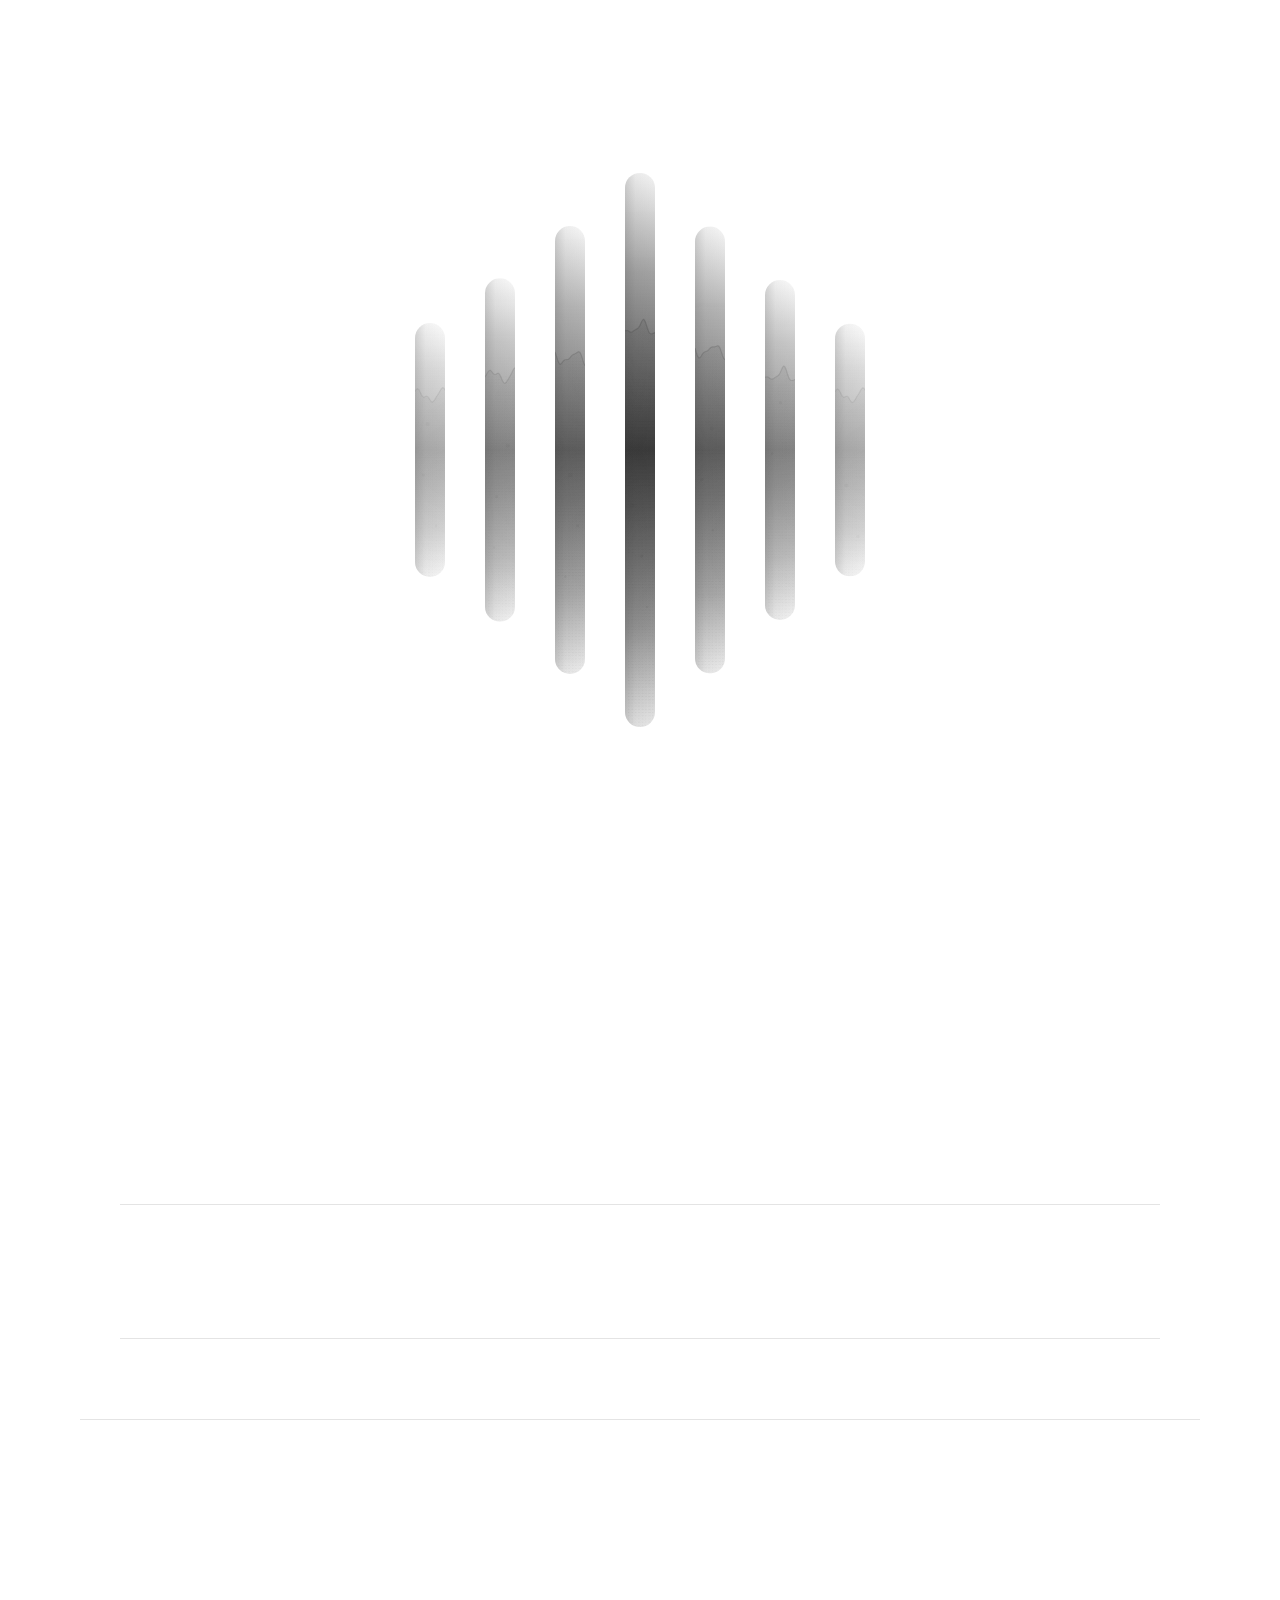
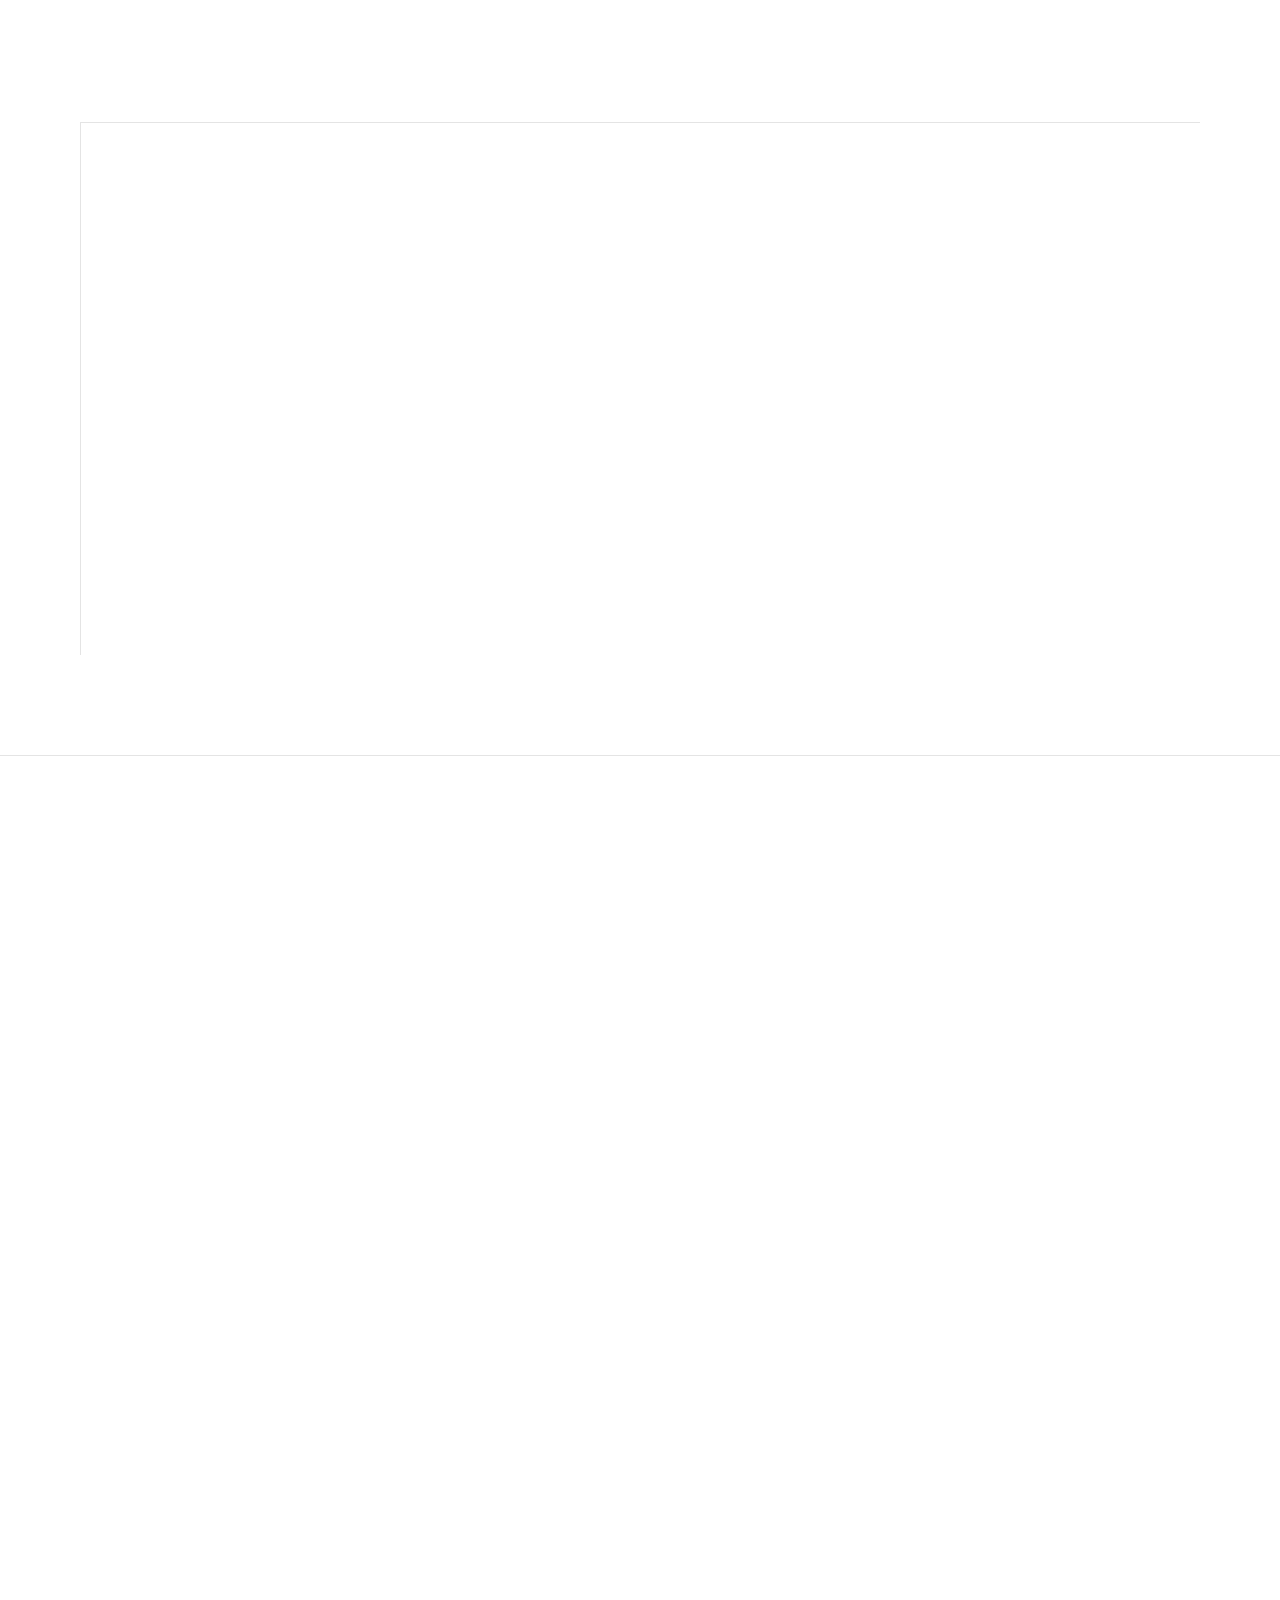
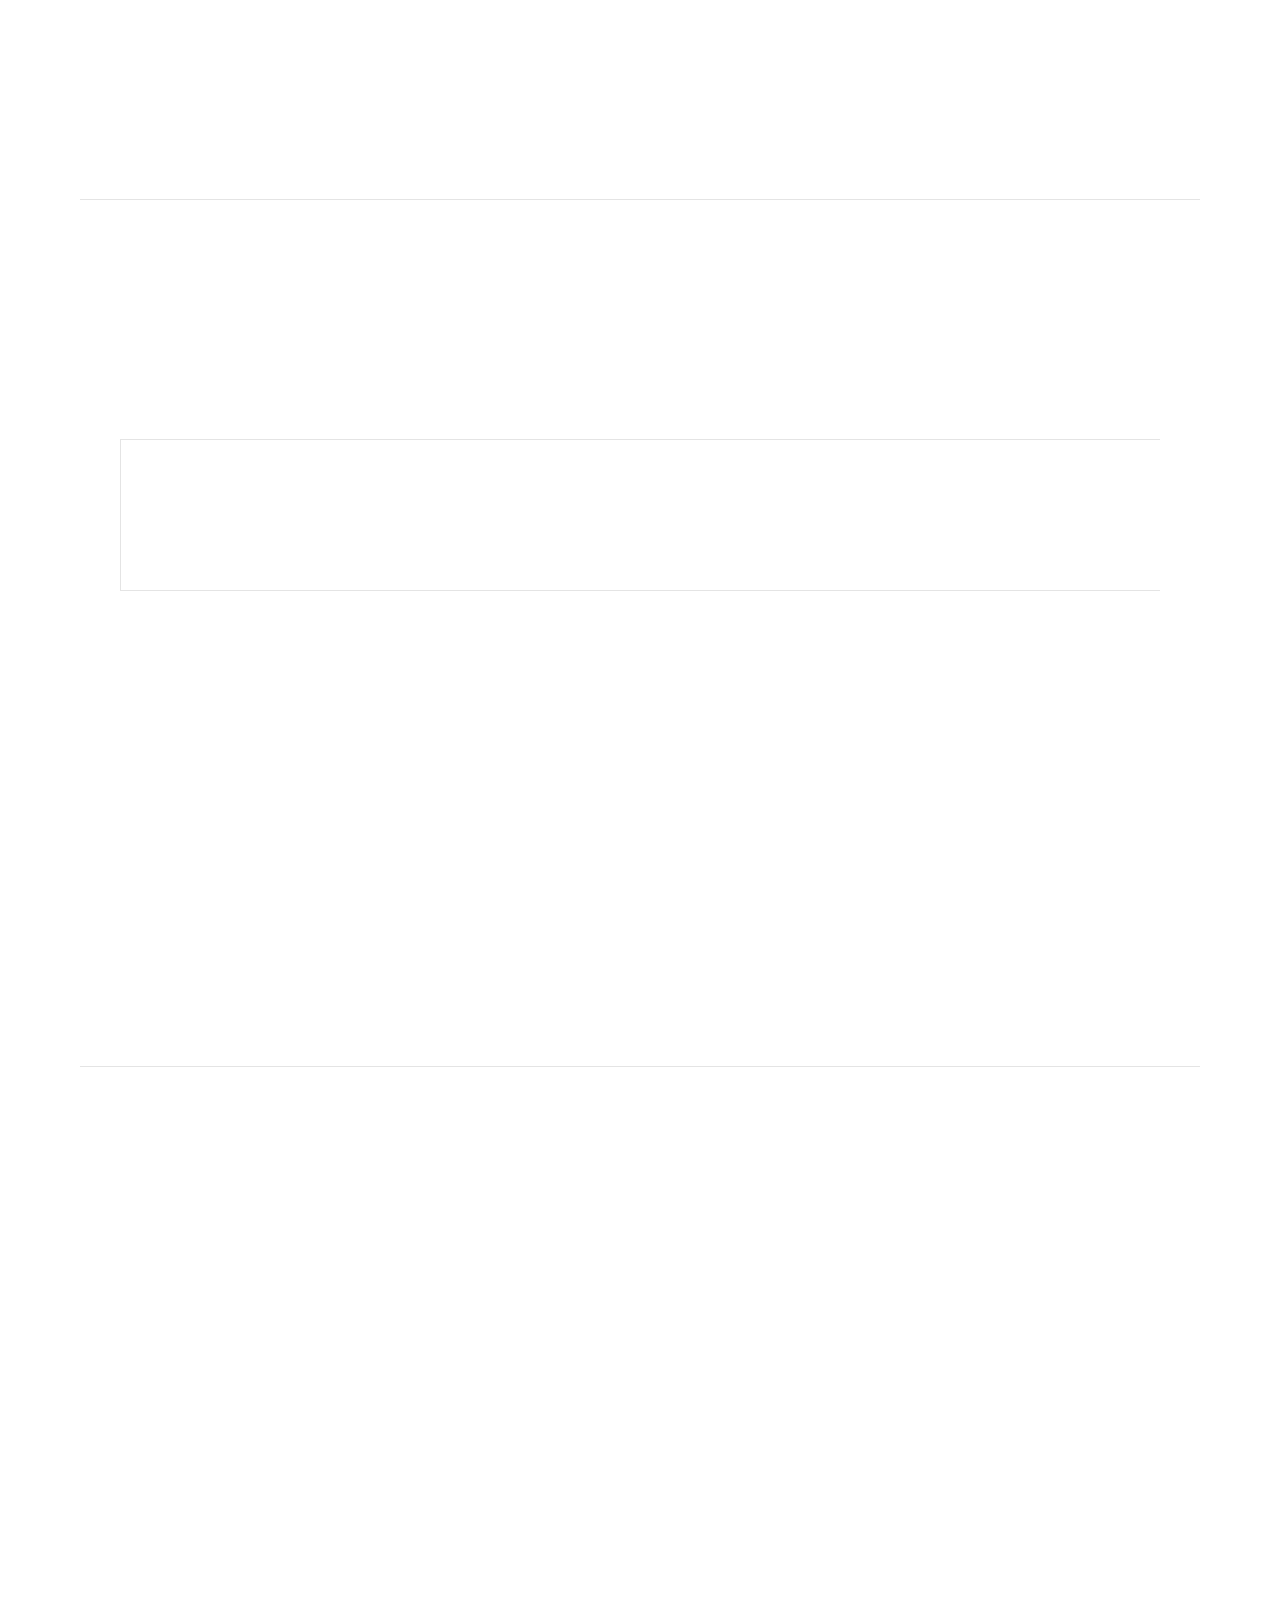
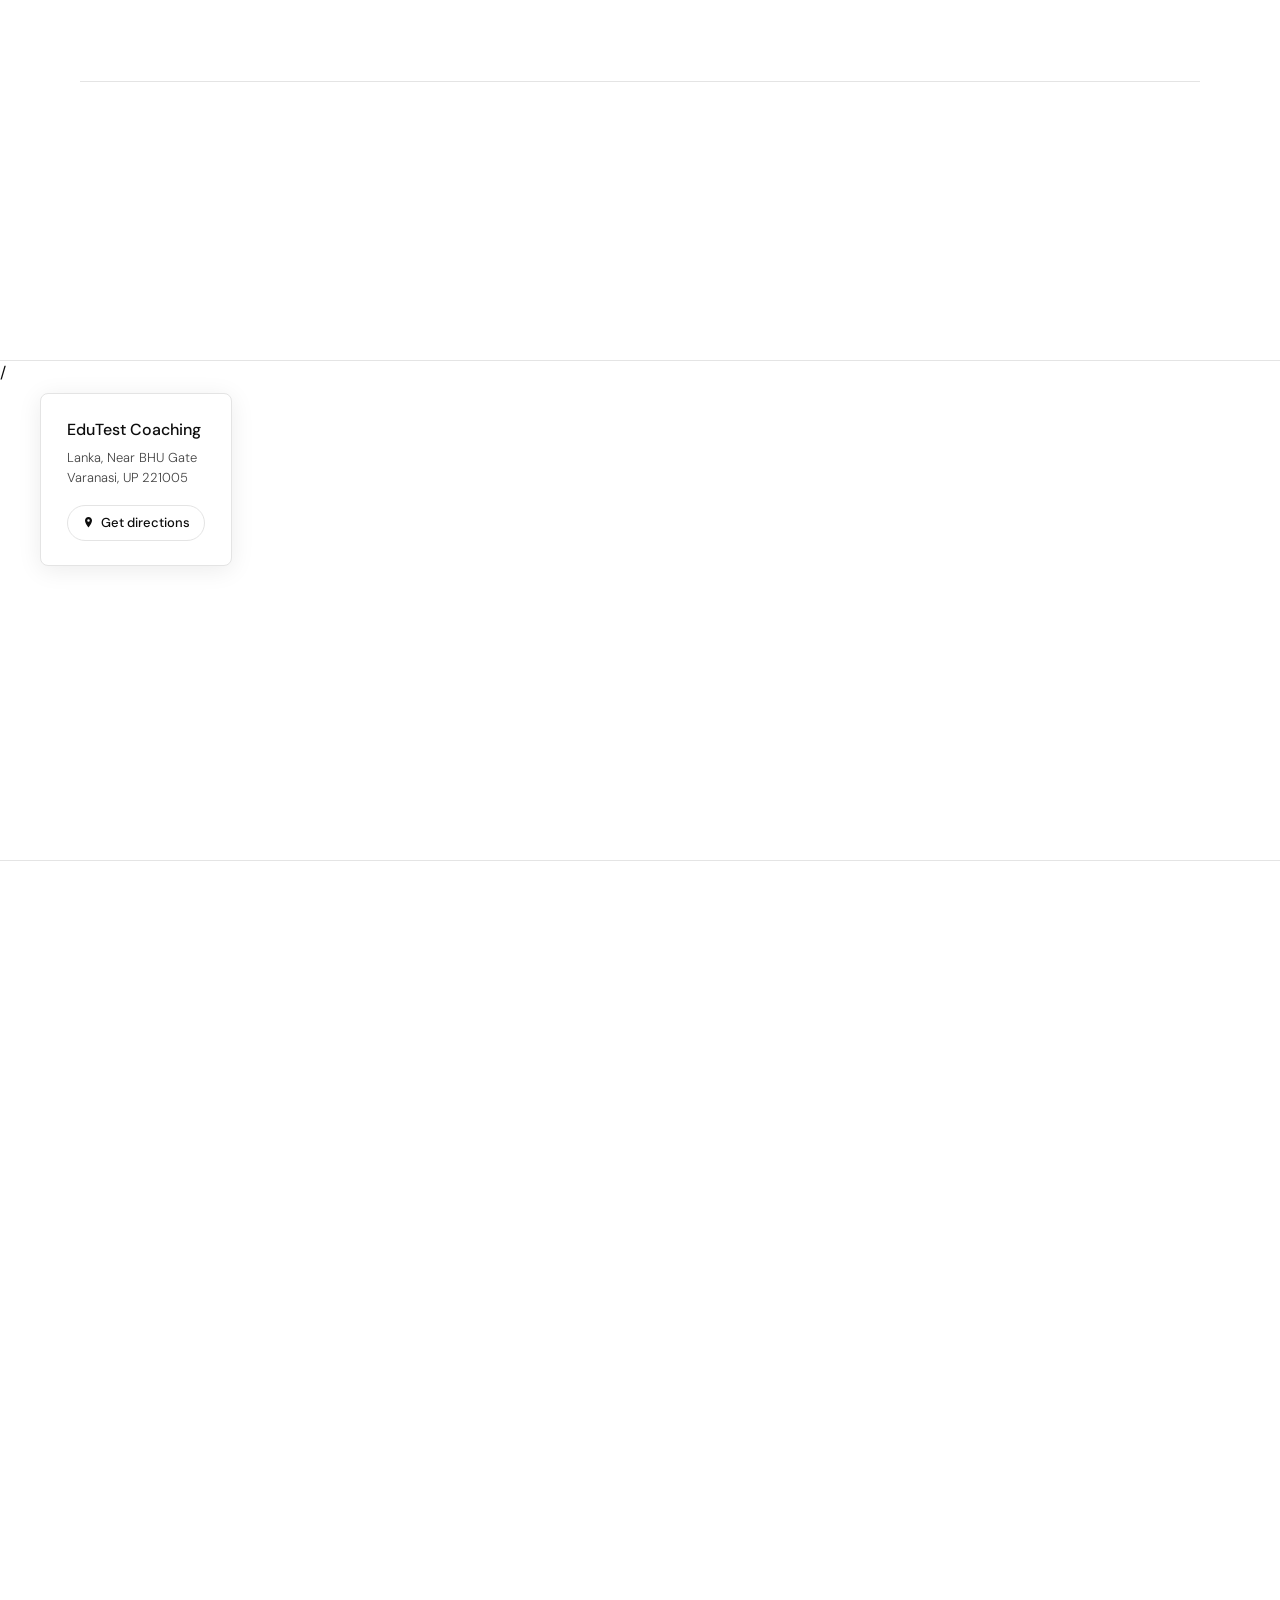
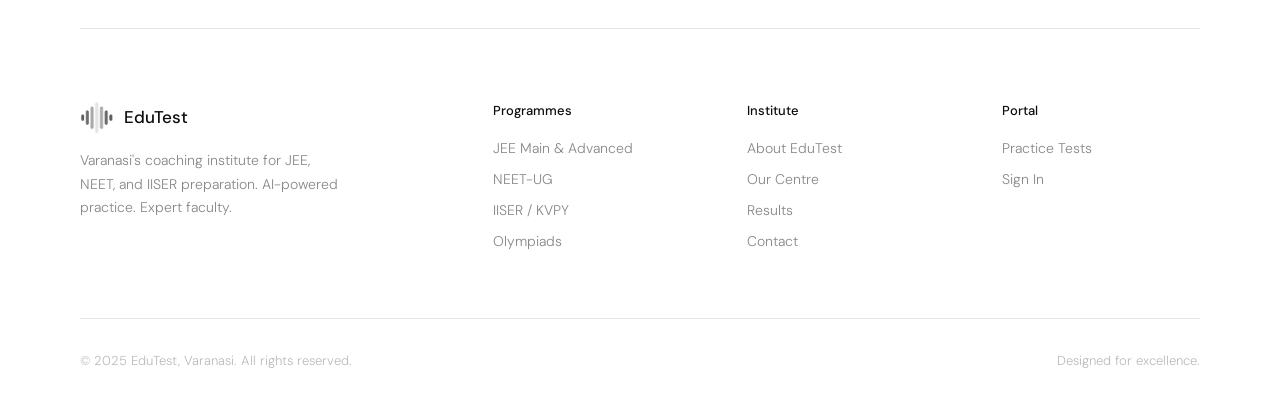
==== commit 020ec9b4: "restructured project (added things from main to main)" ====
--- a/index.html
+++ b/index.html
@@ -207,7 +207,7 @@
 .hero-img {
   width: 100%; height: auto;
   border-radius: 4px;
-  margin-top: -100px;
+  margin-top: -50px;
   display: block;
 }
 
@@ -407,12 +407,9 @@
 }
 .portal-img {
   width: 100%; height: 380px;
-  background: var(--bg);
-  border: 1.5px dashed var(--line);
   border-radius: 4px;
-  display: flex; align-items: center; justify-content: center;
-  flex-direction: column; gap: 8px;
-  color: var(--ink4); font-size: 12px;
+  display: block;
+  overflow: hidden;
 }
 
 /* ============================================================
@@ -580,8 +577,7 @@
 
   <!-- Action Buttons -->
   <div class="nav-actions">
-    <a href="#portal" class="btn-ghost">Sign in</a>
-    <a href="#portal" class="btn-fill">
+    <a href="./login/portal.html" class="btn-fill">
       <svg width="13" height="13" viewBox="0 0 13 13" fill="none">
         <path d="M6.5 1l1.4 3.1L11 5.2l-3.1 1.3L6.5 10 5.1 6.5 2 5.2l3.1-1.1L6.5 1z" fill="white"/>
       </svg>
@@ -776,8 +772,7 @@
       </a>
     </div>
     <div class="portal-img reveal">
-      <svg class="ph-icon" viewBox="0 0 32 32" fill="none"><rect x="4" y="6" width="24" height="20" rx="2" stroke="currentColor" stroke-width="1.5"/><path d="M4 13h24M10 6v4" stroke="currentColor" stroke-width="1.3"/></svg>
-      <img src="mission.jpg" style="width:100%;height:380px;object-fit:cover;object-position:center;border-radius:4px;" class="reveal">>
+      <img src="mission.jpg" style="width:100%;height:100%;object-fit:cover;object-position:center;border-radius:4px;" class="reveal">>
     </div>
   </div>
 </section>
@@ -798,7 +793,7 @@
           <svg width="13" height="13" viewBox="0 0 13 13" fill="none"><path d="M6.5 1C4.57 1 3 2.57 3 4.5c0 2.75 3.5 7 3.5 7s3.5-4.25 3.5-7C10 2.57 8.43 1 6.5 1zm0 4.75a1.25 1.25 0 1 1 0-2.5 1.25 1.25 0 0 1 0 2.5z" fill="currentColor"/></svg>
           Get directions
         </a>
-      </div>
+      </div> /
       <div id="map"></div>
     </div>
   </div>
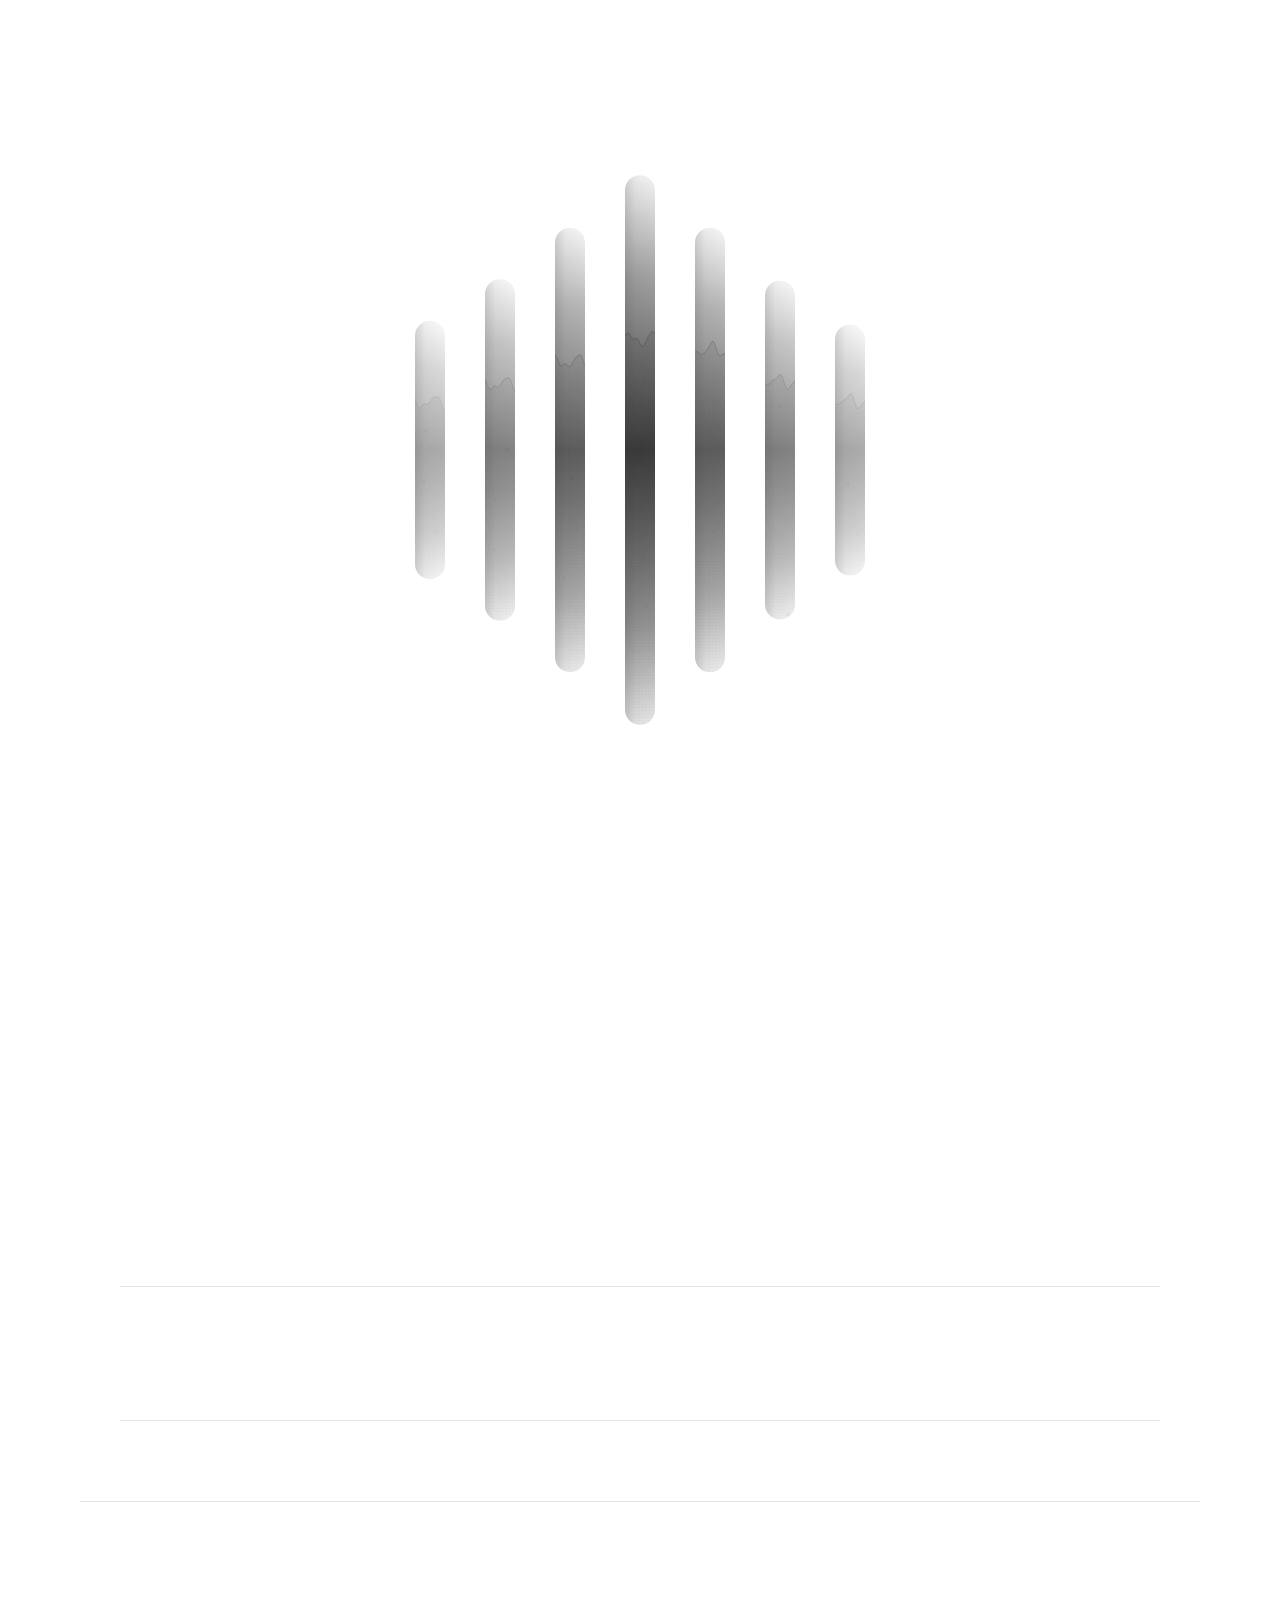
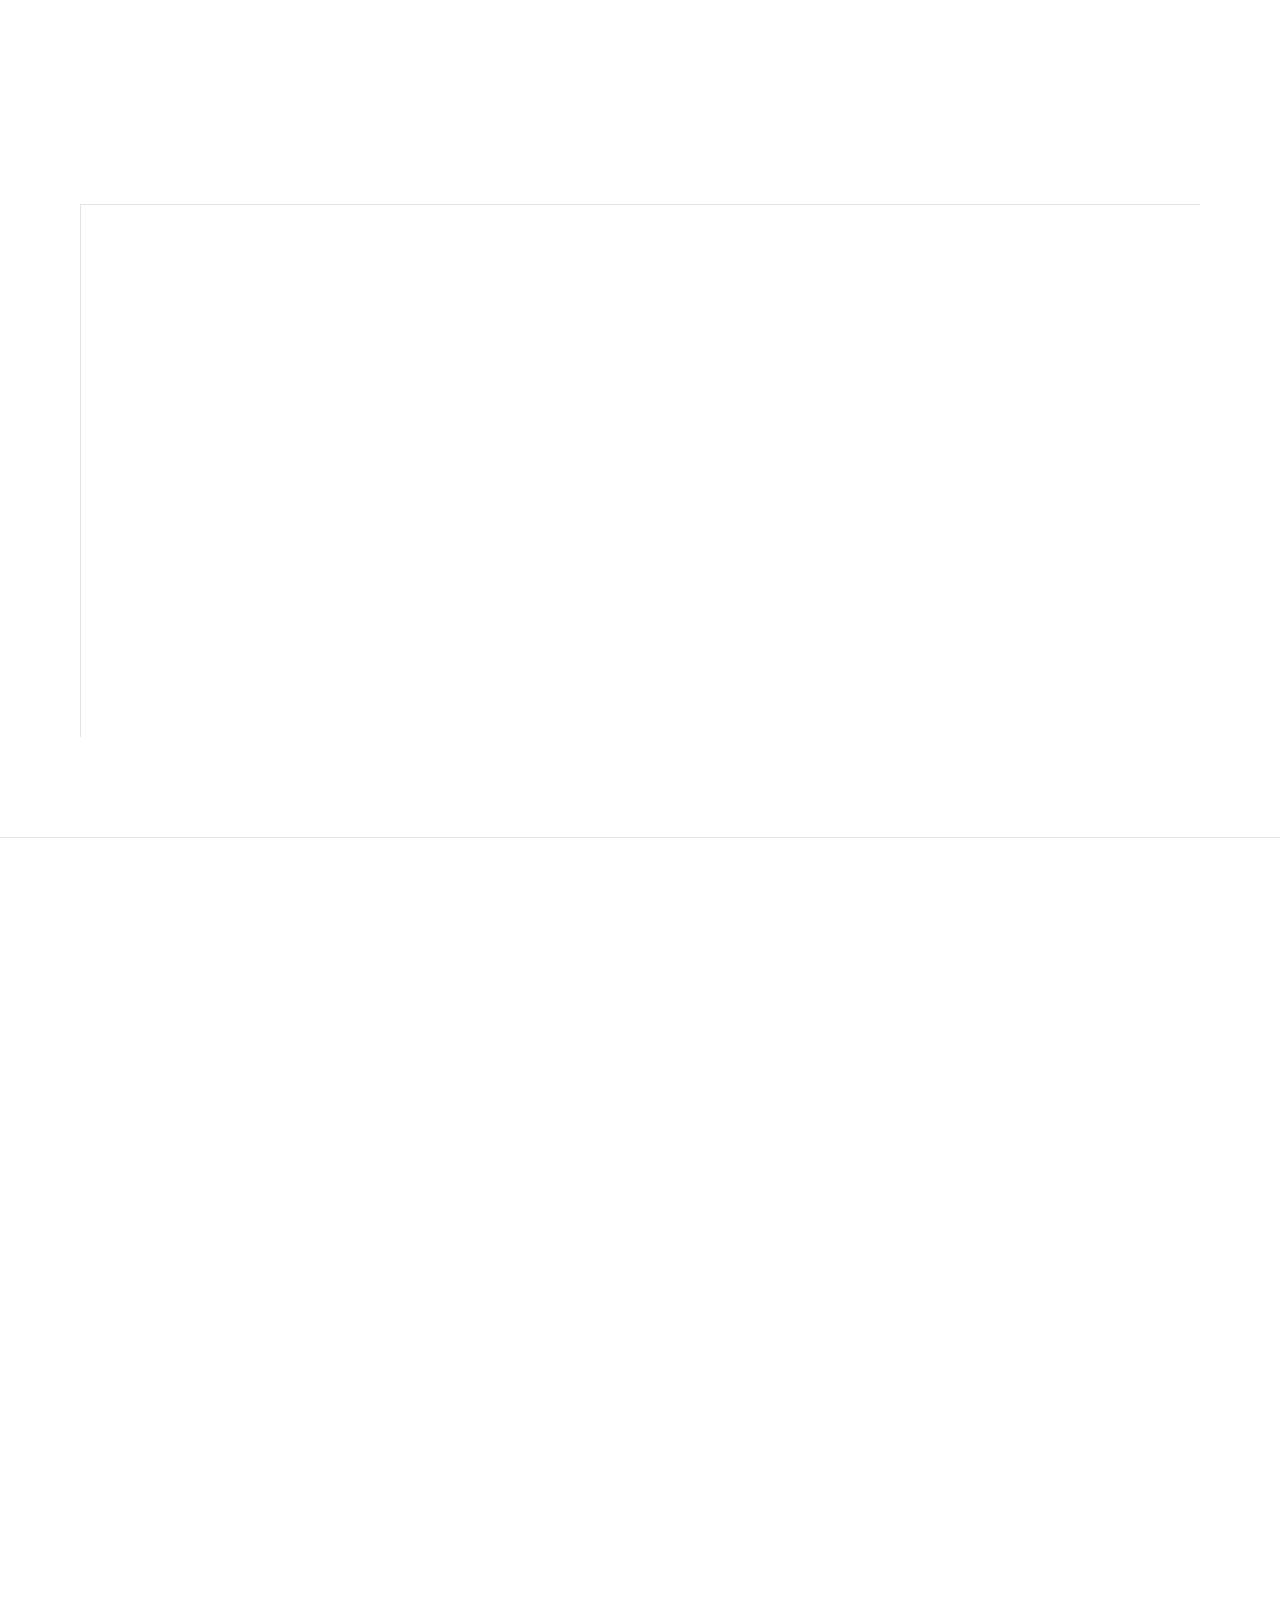
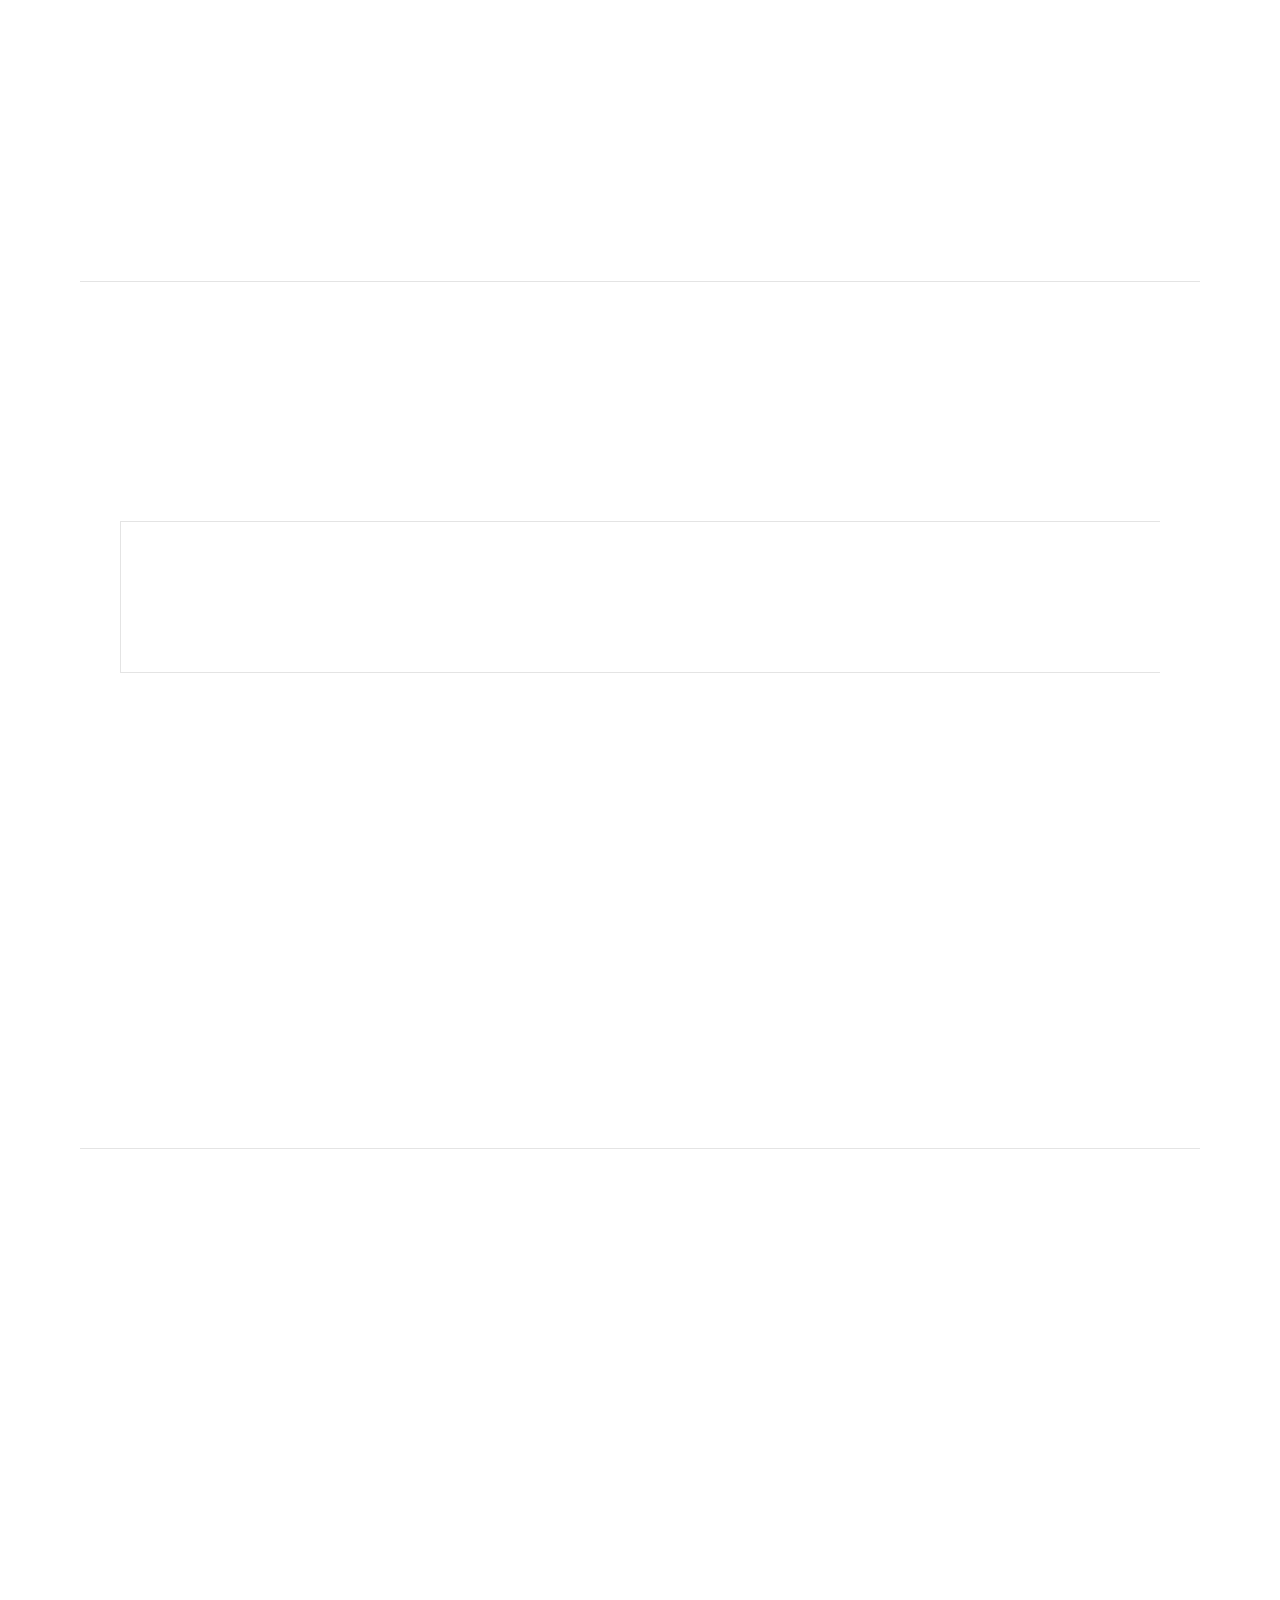
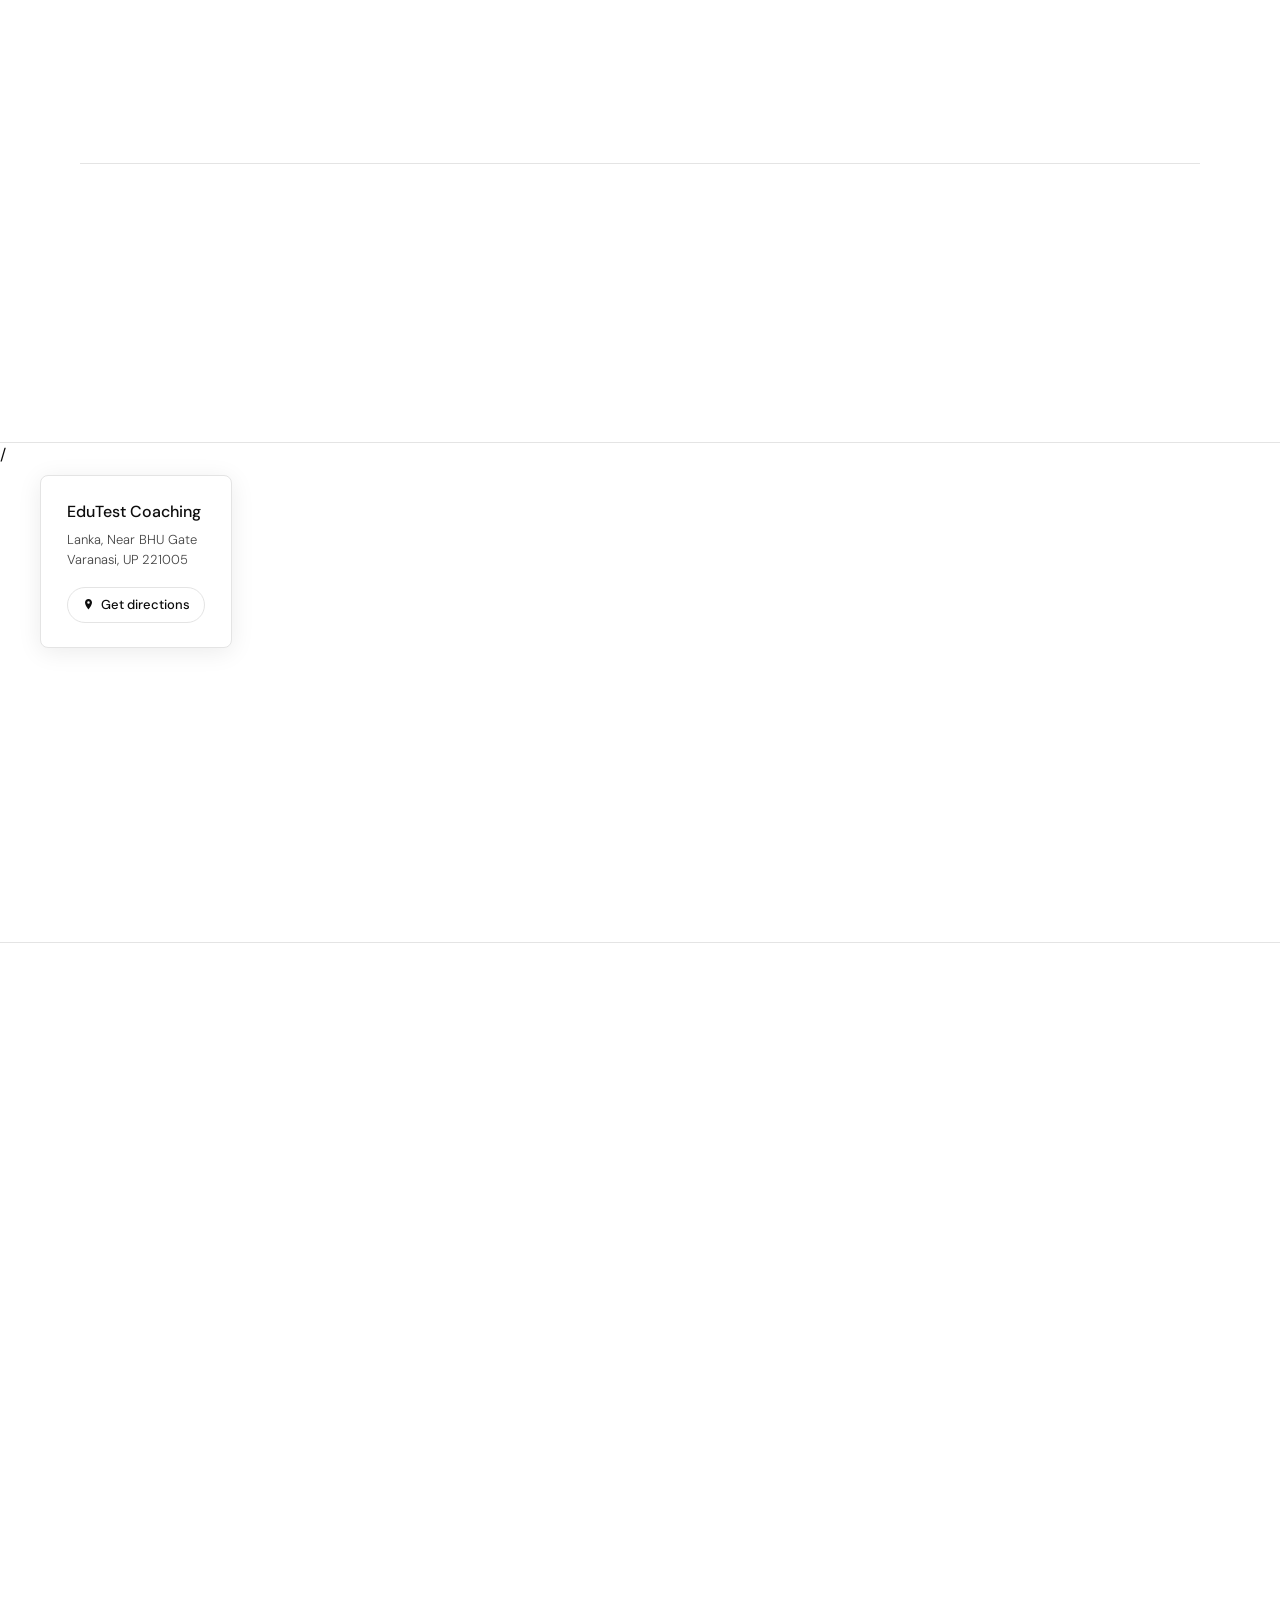
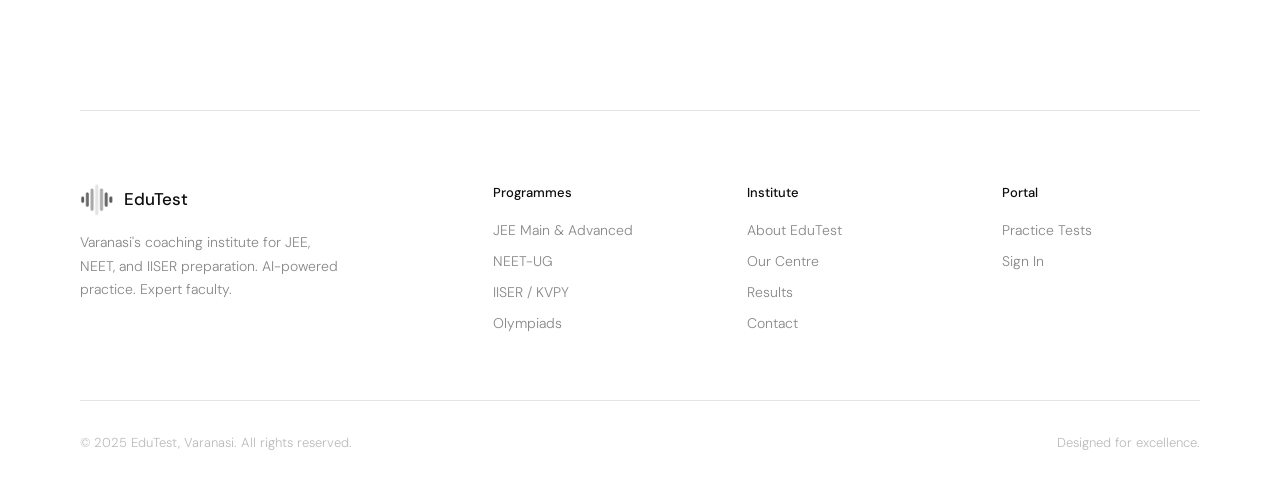
==== commit 241c7035: "your message" ====
--- a/index.html
+++ b/index.html
@@ -175,9 +175,24 @@
   font-family: var(--font); font-size: 15px; font-weight: 500;
   cursor: pointer; text-decoration: none;
   display: inline-flex; align-items: center; gap: 8px;
-  transition: opacity 0.15s, transform 0.18s var(--ease);
-}
-.btn-primary-lg:hover { opacity: 0.82; transform: translateY(-2px); }
+  transition: all 0.3s var(--ease);
+  box-shadow: 0 2px 8px rgba(0,0,0,0.1);
+  position: relative;
+}
+.btn-primary-lg:hover {
+  transform: translateY(-3px) scale(1.02);
+  box-shadow: 0 8px 20px rgba(0,0,0,0.15);
+}
+.btn-primary-lg:active {
+  transform: translateY(-1px) scale(0.99);
+  box-shadow: 0 4px 12px rgba(0,0,0,0.12);
+}
+.btn-primary-lg svg {
+  transition: transform 0.3s var(--ease);
+}
+.btn-primary-lg:hover svg {
+  transform: rotate(12deg) scale(1.1);
+}
 .btn-outline-lg {
   padding: 13px 28px; border-radius: 999px;
   background: transparent; color: var(--ink);
@@ -185,9 +200,19 @@
   font-family: var(--font); font-size: 15px; font-weight: 400;
   cursor: pointer; text-decoration: none;
   display: inline-flex; align-items: center; gap: 8px;
-  transition: all 0.15s var(--ease);
-}
-.btn-outline-lg:hover { background: var(--bg); border-color: #bbb; }
+  transition: all 0.3s var(--ease);
+  position: relative;
+}
+.btn-outline-lg:hover {
+  background: var(--bg);
+  border-color: var(--ink);
+  transform: translateY(-3px) scale(1.02);
+  box-shadow: 0 6px 16px rgba(0,0,0,0.08);
+}
+.btn-outline-lg:active {
+  transform: translateY(-1px) scale(0.99);
+  box-shadow: 0 2px 8px rgba(0,0,0,0.05);
+}
 
 /* Hero image placeholder */
 .hero-img-placeholder {
@@ -207,7 +232,7 @@
 .hero-img {
   width: 100%; height: auto;
   border-radius: 4px;
-  margin-top: -50px;
+  margin-top: 32px;
   display: block;
 }
 
@@ -601,7 +626,7 @@
     </p>
 
     <div class="hero-btns reveal">
-      <a href="#portal" class="btn-primary-lg">
+      <a href="./login/portal.html" class="btn-primary-lg">
         <svg width="14" height="14" viewBox="0 0 14 14" fill="none"><path d="M7 1l1.5 3.5L12 6l-3.5 1.5L7 11l-1.5-3.5L2 6l3.5-1.5L7 1z" fill="white"/></svg>
         Start Practicing
       </a>
@@ -766,7 +791,7 @@
       <h2>Unlimited AI practice. Anytime.</h2>
       <p>Sign in with your Google account to access the exam portal. Generate JEE, NEET, or IISER questions instantly, take 3-hour timed tests, and review every answer in detail.</p>
       <p>Your progress is saved automatically. Every test. Every score. All in one place.</p>
-      <a href="pages/exam-portal.html" class="btn-primary-lg">
+      <a href="./login/portal.html" class="btn-primary-lg">
         <svg width="14" height="14" viewBox="0 0 14 14" fill="none"><path d="M7 1l1.5 3.5L12 6l-3.5 1.5L7 11l-1.5-3.5L2 6l3.5-1.5L7 1z" fill="white"/></svg>
         Enter Exam Portal
       </a>
